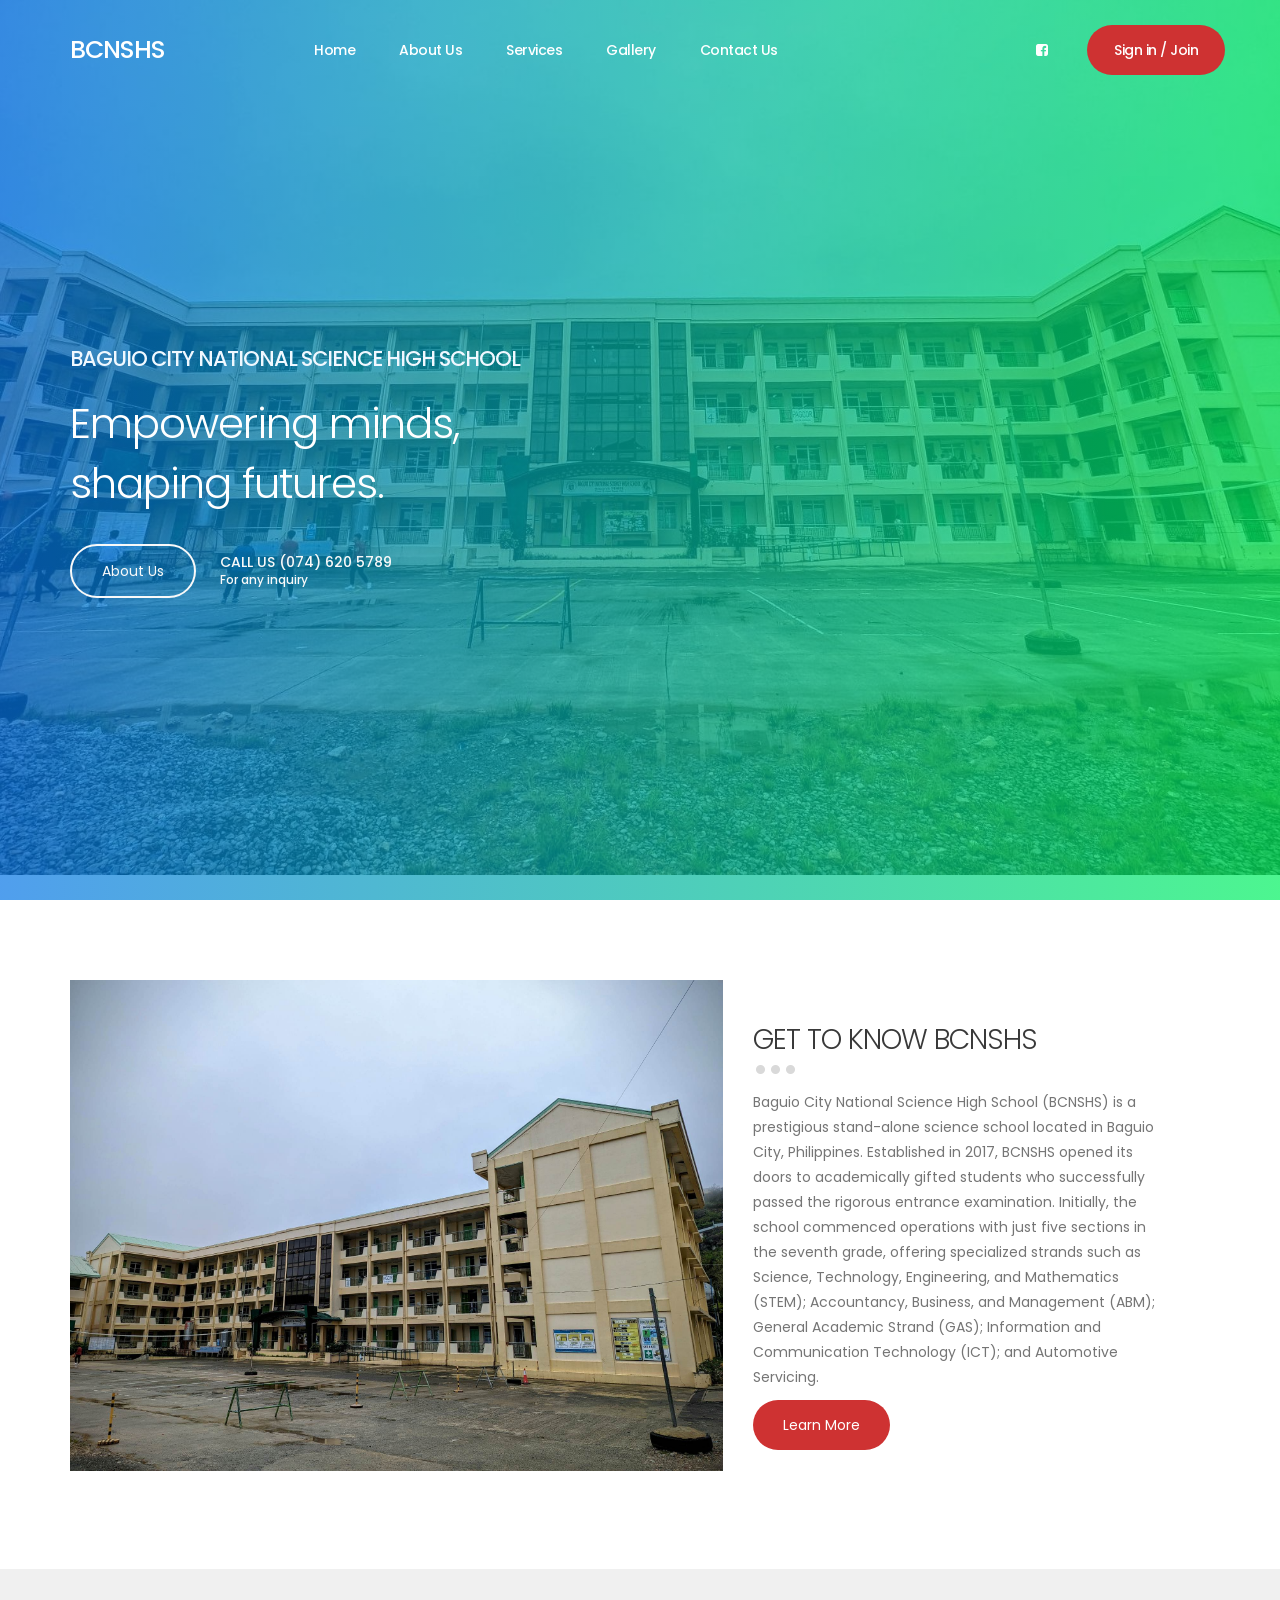
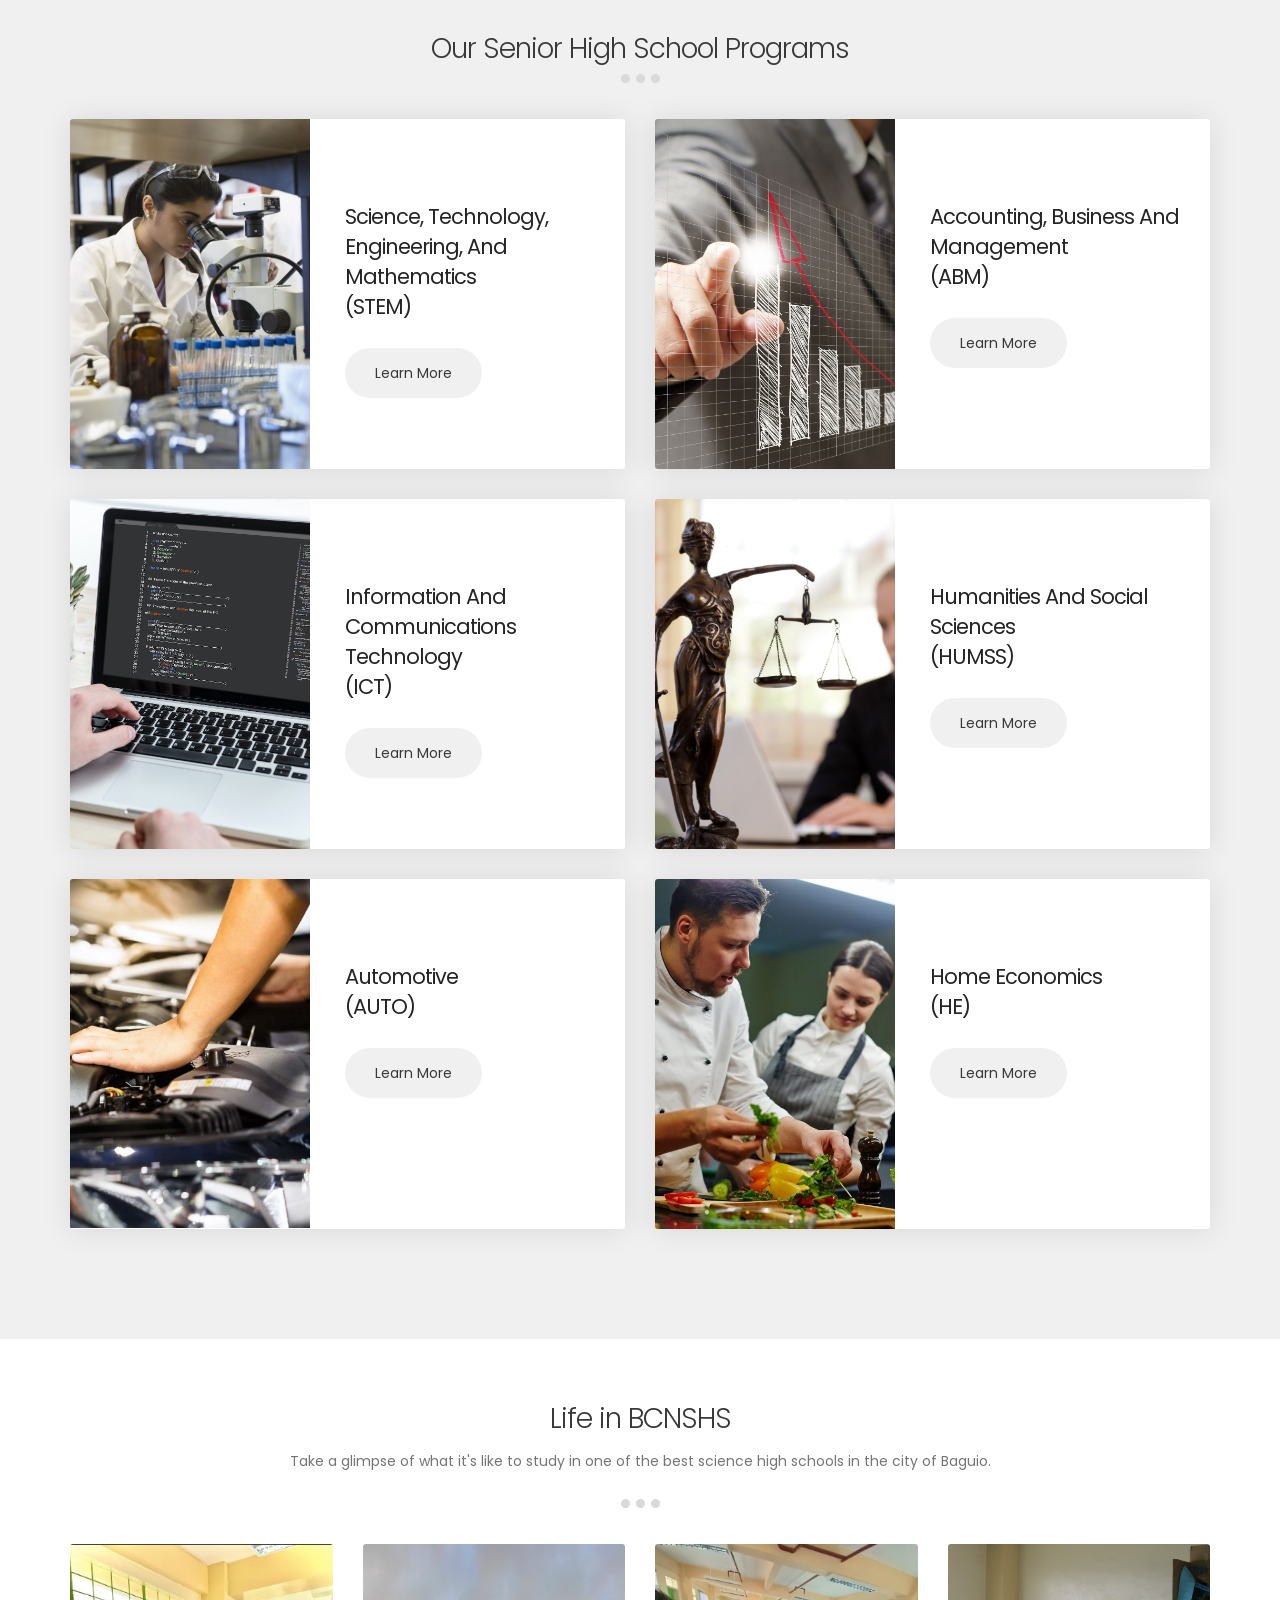
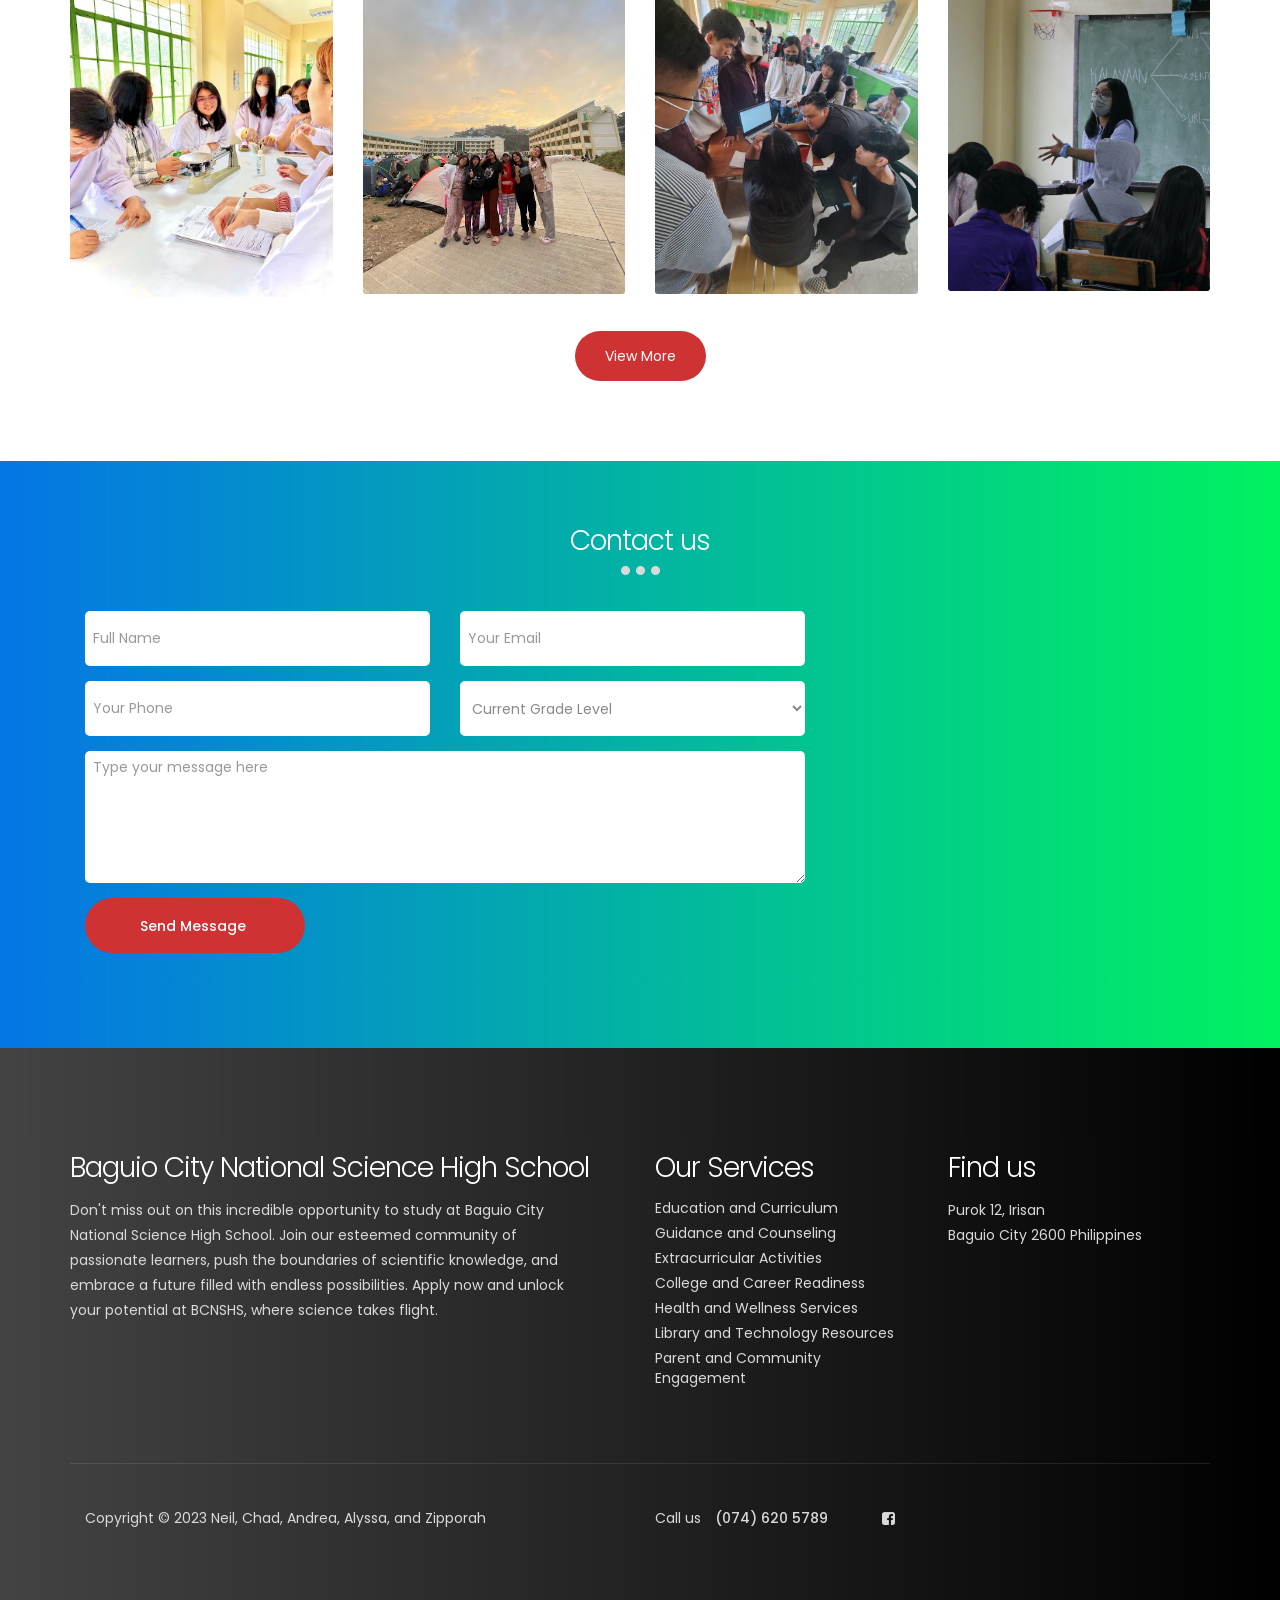
==== index.html @ 8ddc40d6 "v2.1" ====
<!DOCTYPE html>
<html lang="en">
<head>

     <title>BCNSHS</title>
     
     <meta charset="UTF-8">
     <meta http-equiv="X-UA-Compatible" content="IE=Edge">
     <meta name="description" content="">
     <meta name="keywords" content="">
     <meta name="author" content="">
     <meta name="viewport" content="width=device-width, initial-scale=1, maximum-scale=1">

     <link rel="stylesheet" href="css/bootstrap.min.css">
     <link rel="stylesheet" href="css/magnific-popup.css">
     <link rel="stylesheet" href="css/font-awesome.min.css">
     <link rel="icon" href="images/logo.png">

     <!-- MAIN CSS -->
     <link rel="stylesheet" href="css/style.css">
</head>
<body>

     <!-- PRE LOADER -->
     <section class="preloader">
          <div class="spinner">
               <span class="spinner-rotate"></span>
          </div>
     </section>


     <!-- MENU -->
     <section class="navbar custom-navbar navbar-fixed-top" role="navigation">
          <div class="container">

               <div class="navbar-header">
                    <button class="navbar-toggle" data-toggle="collapse" data-target=".navbar-collapse">
                         <span class="icon icon-bar"></span>
                         <span class="icon icon-bar"></span>
                         <span class="icon icon-bar"></span>
                    </button>

                    <!-- lOGO TEXT HERE -->
                    <a href="index.html" class="navbar-brand">BCNSHS</a>
               </div>

               <!-- MENU LINKS -->
               <div class="collapse navbar-collapse">
                    <ul class="nav navbar-nav navbar-nav-first">
                         <li><a href="#home" class="smoothScroll">Home</a></li>
                         <li><a href="pages/aboutus.html" class="smoothScroll">About Us</a></li>
                         <li><a href="pages/services.html" class="smoothScroll">Services</a></li>
                         <li><a href="pages/gallery.html" class="smoothScroll">Gallery</a></li>
                         <li><a href="pages/contactus.html" class="smoothScroll">Contact Us</a></li>
                    </ul>

                    <ul class="nav navbar-nav navbar-right">
                         <li><a href="https://www.facebook.com/DepEdTayoBCNSHS"><i class="fa fa-facebook-square"></i></a></li>
                         <li class="section-btn"><a href="#" data-toggle="modal" data-target="#modal-form">Sign in / Join</a></li>
                    </ul>
               </div>

          </div>
     </section>


     <!-- HOME -->
     <section id="home" data-stellar-background-ratio="0.5">
          <div class="overlay"></div>
          <div class="container">
               <div class="row">

                    <div class="col-md-6 col-sm-12">
                         <div class="home-info">
                              <h3 style="color: aliceblue;">BAGUIO CITY NATIONAL SCIENCE HIGH SCHOOL</h3>
                              <h1>Empowering minds, shaping futures.</h1>
                              <a href="pages/aboutus.html" class="btn section-btn smoothScroll">About Us</a>
                              <span>
                                   CALL US (074) 620 5789
                                   <small>For any inquiry</small>
                              </span>
                         </div>
                    </div>

                    <div class="col-md-6 col-sm-12">
                         <div class="home-video">
                              <div class="embed-responsive embed-responsive-16by9">
                                   <iframe src="https://www.facebook.com/plugins/video.php?height=314&href=https%3A%2F%2Fwww.facebook.com%2FDepEdTayoBCNSHS%2Fvideos%2F680640056500545%2F&show_text=false&width=560&t=0" width="560" height="314" style="border:none;overflow:hidden" scrolling="no" frameborder="0" allowfullscreen="true" allow="autoplay; clipboard-write; encrypted-media; picture-in-picture; web-share" allowFullScreen="true"></iframe>
                              </div>
                         </div>
                    </div>
                    
               </div>
          </div>
     </section>


     <!-- ABOUT -->
     <section id="about" data-stellar-background-ratio="0.5">
          <div class="container">
              
               <div class="row">
                    <div class="col-md-7 col-sm-12">
                         <div class="about-image">
                              <img src="images/bcnshs.jpg" class="img-responsive" alt="" style="margin-bottom: 15%;">
                         </div>
                    </div>

                    <div class="col-md-5 col-sm-12">
                         <div class="about-info">
                              <div class="section-title">
                                   <h2>GET TO KNOW BCNSHS</h2>
                                   <span class="line-bar">...</span>
                              </div>
                              <p>Baguio City National Science High School (BCNSHS) is a prestigious stand-alone science school located in Baguio City, Philippines. Established in 2017, BCNSHS opened its doors to academically gifted students who successfully passed the rigorous entrance examination. Initially, the school commenced operations with just five sections in the seventh grade, offering specialized strands such as Science, Technology, Engineering, and Mathematics (STEM); Accountancy, Business, and Management (ABM); General Academic Strand (GAS); Information and Communication Technology (ICT); and Automotive Servicing.</p>
                              <a href="pages/aboutus.html" class="btn section-btn smoothScroll" style="margin-bottom: 20px;">Learn More</a>
                         </div>
                    </div>
                    
               </div>
          </div>
     </section>


     <!-- programs -->
     <section id="blog" data-stellar-background-ratio="0.5">
          <div class="container">
               <div class="row">

                    <div class="col-md-12 col-sm-12">
                         <div class="section-title">
                              <h2>Our Senior High School Programs</h2>
                              <span class="line-bar">...</span>
                         </div>
                    </div>

                    <div class="col-md-6 col-sm-6">
                         <!-- THUMB -->
                         <div class="media blog-thumb">
                              <div class="media-object media-left">
                                   <a href="pages/programs.html#stem"><img src="images/stem.jpeg" class="img-responsive" alt=""></a>
                              </div>
                              <div class="media-body blog-info">
                                   <h3><a href="pages/programs.html#stem">Science, Technology, Engineering, and Mathematics 
                                        <br>(STEM)</a></h3>
                                   <a href="pages/programs.html#stem" class="btn section-btn">Learn More</a>
                              </div>
                         </div>
                    </div>

                    <div class="col-md-6 col-sm-6">
                         <!-- THUMB -->
                         <div class="media blog-thumb">
                              <div class="media-object media-left">
                                   <a href="pages/programs.html#abm"><img src="images/abm.jpeg" class="img-responsive" alt=""></a>
                              </div>
                              <div class="media-body blog-info">
                                   <h3><a href="pages/programs.html#abm">Accounting, Business and Management 
                                        <br>(ABM)</a></h3>
                                   <a href="pages/programs.html#abm" class="btn section-btn">Learn More</a>
                              </div>
                         </div>
                    </div>

                    <div class="col-md-6 col-sm-6">
                         <!-- THUMB -->
                         <div class="media blog-thumb">
                              <div class="media-object media-left">
                                   <a href="pages/programs.html#ict"><img src="images/ict.jpeg" class="img-responsive" alt=""></a>
                              </div>
                              <div class="media-body blog-info">
                                   <h3><a href="pages/programs.html#ict">Information and Communications Technology 
                                        <br>(ICT)</a></h3>
                                   <a href="pages/programs.html#ict" class="btn section-btn">Learn More</a>
                              </div>
                         </div>
                    </div>

                    <div class="col-md-6 col-sm-6">
                         <!-- THUMB -->
                         <div class="media blog-thumb">
                              <div class="media-object media-left">
                                   <a href="pages/programs.html#humss"><img src="images/humss.jpeg" class="img-responsive" alt=""></a>
                              </div>
                              <div class="media-body blog-info">
                                   <h3><a href="pages/programs.html#humss">Humanities and Social Sciences 
                                        <br>(HUMSS)</a></h3>
                                   <a href="pages/programs.html#humss" class="btn section-btn">Learn More</a>
                              </div>
                         </div>
                    </div>

                    <div class="col-md-6 col-sm-6">
                         <!-- THUMB -->
                         <div class="media blog-thumb">
                              <div class="media-object media-left">
                                   <a href="pages/programs.html#auto"><img src="images/auto.jpeg" class="img-responsive" alt=""></a>
                              </div>
                              <div class="media-body blog-info">
                                   <h3><a href="pages/programs.html#auto">Automotive 
                                        <br>(AUTO)</a></h3>
                                   <a href="pages/programs.html#auto" class="btn section-btn">Learn More</a>
                              </div>
                         </div>
                    </div>
                    
                    <div class="col-md-6 col-sm-6">
                         <!-- THUMB -->
                         <div class="media blog-thumb">
                              <div class="media-object media-left">
                                   <a href="pages/programs.html#he"><img src="images/he.jpeg" class="img-responsive" alt=""></a>
                              </div>
                              <div class="media-body blog-info">
                                   <h3><a href="pages/programs.html#he">Home Economics 
                                        <br>(HE)</a></h3>
                                   <a href="pages/programs.html#he" class="btn section-btn">Learn More</a>
                              </div>
                         </div>
                    </div>
               </div>
          </div>
     </section>


     <!-- life -->
     <section id="work" data-stellar-background-ratio="0.5">
          <div class="container">
               <div class="row">

                    <div class="col-md-12 col-sm-12">
                         <div class="section-title">
                              <h2>Life in BCNSHS</h2>
                              <br>
                              <p>Take a glimpse of what it's like to study in one of the best science high schools in the city of Baguio.</p>
                              <span class="line-bar">...</span>
                         </div>
                    </div>

                    <div class="col-md-3 col-sm-6">
                         <!-- THUMB -->
                         <div class="work-thumb">
                              <a href="images/chem.png" class="image-popup">
                                   <img src="images/chem.png" class="img-responsive" alt="Work">

                                   <div class="work-info">
                                        <h3>Chemistry Laboratory Lecture</h3>
                                        <small></small>
                                   </div>
                              </a>
                         </div>
                    </div>

                    <div class="col-md-3 col-sm-6">
                         <!-- THUMB -->
                         <div class="work-thumb">
                              <a href="images/camping.jpeg" class="image-popup">
                                   <img src="images/camping.jpeg" class="img-responsive" alt="Work">

                                   <div class="work-info">
                                        <h3>2 Days Camping</h3>
                                        <small></small>
                                   </div>
                              </a>
                         </div>
                    </div>

                    <div class="col-md-3 col-sm-6">
                         <!-- THUMB -->
                         <div class="work-thumb">
                              <a href="images/research.jpeg" class="image-popup">
                                   <img src="images/research.jpeg" class="img-responsive" alt="Work">

                                   <div class="work-info">
                                        <h3>Research Consultation</h3>
                                        <small></small>
                                   </div>
                              </a>
                         </div>
                    </div>

                    <div class="col-md-3 col-sm-6">
                         <!-- THUMB -->
                         <div class="work-thumb">
                              <a href="images/tfad.jpeg" class="image-popup">
                                   <img src="images/tfad.jpeg" class="img-responsive" alt="Work">

                                   <div class="work-info">
                                        <h3>TFAD</h3>
                                        <small></small>
                                   </div>
                              </a>
                         </div>
                    </div>
                    
               </div>
               <a href="pages/gallery.html" class="btn section-btn smoothScroll" style="margin-top: 3%; align-self: center;">View More</a>
          </div>
     </section>

     <!-- CONTACT -->
     <section id="contact" data-stellar-background-ratio="0.5">
          <div class="container">
               <div class="row">

                    <div class="col-md-12 col-sm-12">
                         <div class="section-title">
                              <h2>Contact us</h2>
                              <span class="line-bar">...</span>
                         </div>
                    </div>

                    <div class="col-md-8 col-sm-8">
                        
                         <!-- CONTACT FORM HERE -->
                         <form id="contact-form" role="form" action="#" method="post">
                              <div class="col-md-6 col-sm-6">
                                   <input type="text" class="form-control" placeholder="Full Name" id="cf-name" name="cf-name" required="">
                              </div>

                              <div class="col-md-6 col-sm-6">
                                   <input type="email" class="form-control" placeholder="Your Email" id="cf-email" name="cf-email" required="">
                              </div>

                              <div class="col-md-6 col-sm-6">
                                   <input type="tel" class="form-control" placeholder="Your Phone" id="cf-number" name="cf-number" required="">
                              </div>

                              <div class="col-md-6 col-sm-6">
                                   <select class="form-control" id="cf-budgets" name="cf-budgets">
                                        <option>Current Grade Level</option>
                                        <option>Grade 6</option>
                                        <option>Grade 7</option>
                                        <option>Grade 8</option>
                                        <option>Grade 9</option>
                                        <option>Grade 10</option>
                                        <option>Grade 11</option>
                                        <option>Grade 12</option>
                                   </select>
                              </div>

                              <div class="col-md-12 col-sm-12">
                                   <textarea class="form-control" rows="6" placeholder="Type your message here" id="cf-message" name="cf-message" required=""></textarea>
                              </div>

                              <div class="col-md-4 col-sm-12">
                                   <input type="submit" class="form-control" name="submit" value="Send Message">
                              </div>

                         </form>
                    </div>

                    <div class="col-md-4 col-sm-4">
                         <div class="google-map">
     <iframe src="https://www.google.com/maps/embed?pb=!1m14!1m8!1m3!1d1749.641861178581!2d120.5614884818321!3d16.415897434951393!3m2!1i1024!2i768!4f13.1!3m3!1m2!1s0x3391a1174b29dd7b%3A0xb258cca6076a51de!2sBaguio%20City%20National%20Science%20High%20School!5e0!3m2!1sen!2sph!4v1686360927732!5m2!1sen!2sph" width="600" height="450" style="border:0;" allowfullscreen="" loading="lazy" referrerpolicy="no-referrer-when-downgrade"></iframe>
                         </div>
                    </div>

               </div>
          </div>
     </section>


     <!-- FOOTER -->
     <footer data-stellar-background-ratio="0.5">
          <div class="container">
               <div class="row">

                    <div class="col-md-6 col-sm-12">
                         <div class="footer-thumb footer-info"> 
                              <h2>Baguio City National Science High School</h2>
                              <p>Don't miss out on this incredible opportunity to study at Baguio City National Science High School. Join our esteemed community of passionate learners, push the boundaries of scientific knowledge, and embrace a future filled with endless possibilities. Apply now and unlock your potential at BCNSHS, where science takes flight.</p>
                         </div>
                    </div>

                    

                    <div class="col-md-3 col-sm-4"> 
                         <div class="footer-thumb"> 
                              <h2>Our Services</h2>
                              <ul class="footer-link">
                                   <li><a href="services.html">Education and Curriculum</a></li>
                                   <li><a href="services.html">Guidance and Counseling</a></li>
                                   <li><a href="services.html">Extracurricular Activities</a></li>
                                   <li><a href="services.html">College and Career Readiness</a></li>
                                   <li><a href="services.html">Health and Wellness Services</a></li>
                                   <li><a href="services.html">Library and Technology Resources</a></li>
                                   <li><a href="services.html">Parent and Community Engagement</a></li>
                              </ul>
                         </div>
                    </div>

                    <div class="col-md-3 col-sm-4"> 
                         <div class="footer-thumb"> 
                              <h2>Find us</h2>
                              <p>Purok 12, Irisan <br> Baguio City 2600 Philippines</p>
                         </div>
                    </div>                    

                    <div class="col-md-12 col-sm-12">
                         <div class="footer-bottom">
                              <div class="col-md-6 col-sm-5">
                                   <div class="copyright-text"> 
                                        <p>Copyright &copy; 2023 Neil, Chad, Andrea, Alyssa, and Zipporah</p>
                                   </div>
                              </div>
                              <div class="col-md-6 col-sm-7">
                                   <div class="phone-contact"> 
                                        <p>Call us <span>(074) 620 5789</span></p>
                                   </div>
                                   <ul class="social-icon">
                                        <li><a href="https://www.facebook.com/DepEdTayoBCNSHS" class="fa fa-facebook-square" attr="facebook icon"></a></li>
                                   </ul>
                              </div>
                         </div>
                    </div>
                    
               </div>
          </div>
     </footer>


     <!-- MODAL -->
     <section class="modal fade" id="modal-form" tabindex="-1" role="dialog" aria-labelledby="myModalLabel" aria-hidden="true">
          <div class="modal-dialog modal-lg">
               <div class="modal-content modal-popup">

                    <div class="modal-header">
                         <button type="button" class="close" data-dismiss="modal" aria-label="Close">
                              <span aria-hidden="true">&times;</span>
                         </button>
                    </div>

                    <div class="modal-body">
                         <div class="container-fluid">
                              <div class="row">

                                   <div class="col-md-12 col-sm-12">
                                        <div class="modal-title">
                                             <h2>BCNSHS</h2>
                                        </div>

                                        <!-- NAV TABS -->
                                        <ul class="nav nav-tabs" role="tablist">
                                             <li class="active"><a href="#sign_up" aria-controls="sign_up" role="tab" data-toggle="tab">Create an account</a></li>
                                             <li><a href="#sign_in" aria-controls="sign_in" role="tab" data-toggle="tab">Sign In</a></li>
                                        </ul>

                                        <!-- TAB PANES -->
                                        <div class="tab-content">
                                             <div role="tabpanel" class="tab-pane fade in active" id="sign_up">
                                                  <form action="#" method="post">
                                                       <input type="text" class="form-control" name="name" placeholder="Name" required>
                                                       <input type="telephone" class="form-control" name="telephone" placeholder="Telephone" required>
                                                       <input type="email" class="form-control" name="email" placeholder="Email" required>
                                                       <input type="password" class="form-control" name="password" placeholder="Password" required>
                                                       <input type="submit" class="form-control" name="submit" value="Submit Button">
                                                  </form>
                                             </div>

                                             <div role="tabpanel" class="tab-pane fade in" id="sign_in">
                                                  <form action="#" method="post">
                                                       <input type="email" class="form-control" name="email" placeholder="Email" required>
                                                       <input type="password" class="form-control" name="password" placeholder="Password" required>
                                                       <input type="submit" class="form-control" name="submit" value="Submit Button">
                                                       <a href="#">Forgot your password?</a>
                                                  </form>
                                             </div>
                                        </div>
                                   </div>

                              </div>
                         </div>
                    </div>

               </div>
          </div>
     </section>

     <!-- SCRIPTS -->
     <script src="js/jquery.js"></script>
     <script src="js/bootstrap.min.js"></script>
     <script src="js/jquery.stellar.min.js"></script>
     <script src="js/jquery.magnific-popup.min.js"></script>
     <script src="js/smoothscroll.js"></script>
     <script src="js/custom.js"></script>

</body>
</html>
---- css/style.css ----
@import url("https://fonts.googleapis.com/css?family=Poppins:400,500,600");

body {
  background: #ffffff;
  font-family: "Poppins", sans-serif;
  overflow-x: hidden;
}

/*---------------------------------------
     TYPOGRAPHY              
  -----------------------------------------*/

h1,
h2,
h3,
h4,
h5,
h6 {
  font-weight: 300;
  line-height: inherit;
  letter-spacing: -1px;
}

h1 {
  color: #292929;
  font-size: 3em;
  margin-bottom: 30px;
}

h2 {
  color: #393939;
  font-size: 2em;
}

h3 {
  color: #505050;
  font-size: 1.5em;
  font-weight: 500;
  margin-bottom: 0;
}

h4 {
  color: #696969;
  font-size: 18px;
  line-height: normal;
}

p {
  color: #757575;
  font-size: 14px;
  font-weight: normal;
  line-height: 25px;
}

strong {
  font-weight: 500;
}

/*---------------------------------------
     GENERAL               
  -----------------------------------------*/

* {
  -webkit-box-sizing: border-box;
  -moz-box-sizing: border-box;
  box-sizing: border-box;
}

*:before,
*:after {
  -webkit-box-sizing: border-box;
  -moz-box-sizing: border-box;
  box-sizing: border-box;
}

a {
  color: #252525;
  font-weight: normal;
  -webkit-transition: 0.5s;
  transition: 0.5s;
  text-decoration: none !important;
}

a:hover,
a:active,
a:focus {
  color: #ce3232;
  outline: none;
}

.section-title {
  margin-bottom: 60px;
}

.section-title h2 {
  margin-top: 0;
  margin-bottom: 10px;
  line-height: 0;
}

.section-title .line-bar {
  color: #d9d9d9;
  display: block;
  font-size: 5em;
  line-height: 0;
}

.section-btn {
  background: #ce3232;
  border: 0;
  border-radius: 100px;
  color: #ffffff;
  cursor: pointer;
  font-size: inherit;
  font-weight: normal;
  padding: 15px 30px;
  -webkit-transition: 0.5s;
  transition: 0.5s;
}

.section-btn:hover,
.section-btn:focus {
  background: #00f260; /* fallback for old browsers */
  background: -webkit-linear-gradient(
    to right,
    #0575e6,
    #00f260
  ); /* Chrome 10-25, Safari 5.1-6 */
  background: linear-gradient(
    to right,
    #0575e6,
    #00f260
  ); /* W3C, IE 10+/ Edge, Firefox 16+, Chrome 26+, Opera 12+, Safari 7+ */
  border-color: transparent;
  color: #393939;
}

.overlay {
  background: #00f260; /* fallback for old browsers */
  background: -webkit-linear-gradient(
    to right,
    #0575e6,
    #00f260
  ); /* Chrome 10-25, Safari 5.1-6 */
  background: linear-gradient(
    to right,
    #0575e6,
    #00f260
  ); /* W3C, IE 10+/ Edge, Firefox 16+, Chrome 26+, Opera 12+, Safari 7+ */
  opacity: 0.7;
  position: absolute;
  width: 100%;
  height: 100%;
  top: 0;
  right: 0;
  left: 0;
}

section {
  padding-top: 80px;
  padding-bottom: 80px;
  text-align: center;
}

/*---------------------------------------
       PRE LOADER              
  -----------------------------------------*/

.preloader {
  position: fixed;
  top: 0;
  left: 0;
  width: 100%;
  height: 100%;
  z-index: 99999;
  display: flex;
  flex-flow: row nowrap;
  justify-content: center;
  align-items: center;
  background: none repeat scroll 0 0 #ffffff;
}

.spinner {
  border: 1px solid transparent;
  border-radius: 3px;
  position: relative;
}

.spinner:before {
  content: "";
  box-sizing: border-box;
  position: absolute;
  top: 50%;
  left: 50%;
  width: 45px;
  height: 45px;
  margin-top: -10px;
  margin-left: -10px;
  border-radius: 50%;
  border: 1px solid #575757;
  border-top-color: #ffffff;
  animation: spinner 0.9s linear infinite;
}

@-webkit-@keyframes spinner {
  to {
    transform: rotate(360deg);
  }
}

@keyframes spinner {
  to {
    transform: rotate(360deg);
  }
}

/*---------------------------------------
      MENU              
  -----------------------------------------*/

.custom-navbar {
  border: none;
  margin-bottom: 0;
  padding: 25px 0;
}

.custom-navbar .navbar-brand {
  color: #ffffff;
  font-size: 25px;
  font-weight: 500;
  letter-spacing: -1px;
}

.top-nav-collapse {
  background: #ffffff;
}

.custom-navbar .navbar-nav.navbar-nav-first {
  margin-left: 8em;
}

.custom-navbar .navbar-nav.navbar-right li a {
  padding-right: 12px;
  padding-left: 12px;
}

.custom-navbar .section-btn {
  padding: 15px;
  margin-left: 2em;
}

.custom-navbar .section-btn:hover {
  background: #000000; /* fallback for old browsers */
  background: -webkit-linear-gradient(
    to right,
    #434343,
    #000000
  ); /* Chrome 10-25, Safari 5.1-6 */
  background: linear-gradient(
    to right,
    #434343,
    #000000
  ); /* W3C, IE 10+/ Edge, Firefox 16+, Chrome 26+, Opera 12+, Safari 7+ */
}

.custom-navbar .section-btn a {
  padding: 0;
}

.custom-navbar .nav .section-btn a:hover {
  color: #ffffff;
}

.custom-navbar .nav li a {
  font-size: 14px;
  font-weight: 500;
  color: #ffffff;
  letter-spacing: -0.5px;
  padding-right: 22px;
  padding-left: 22px;
}

.custom-navbar .nav li a:hover {
  background: transparent;
  color: #ce3232;
}

.custom-navbar .navbar-nav > li > a:hover,
.custom-navbar .navbar-nav > li > a:focus {
  background-color: transparent;
}

.custom-navbar .nav li.active > a {
  background-color: transparent;
  color: #ce3232;
}

.custom-navbar .navbar-toggle {
  border: none;
  padding-top: 10px;
}

.custom-navbar .navbar-toggle {
  background-color: transparent;
}

.custom-navbar .navbar-toggle .icon-bar {
  background: #252525;
  border-color: transparent;
}

@media (min-width: 768px) {
  .custom-navbar {
    border-bottom: 0;
    background: 0 0;
  }

  .custom-navbar.top-nav-collapse {
    background: #ffffff;
    -webkit-box-shadow: 0 1px 30px rgba(0, 0, 0, 0.1);
    -moz-box-shadow: 0 1px 30px rgba(0, 0, 0, 0.1);
    box-shadow: 0 1px 30px rgba(0, 0, 0, 0.1);
    padding: 12px 0;
  }

  .top-nav-collapse .navbar-brand {
    color: #252525;
  }

  .top-nav-collapse .nav li a {
    color: #575757;
  }

  .top-nav-collapse .nav .section-btn a {
    color: #ffffff;
  }
}

/*---------------------------------------
      HOME              
  -----------------------------------------*/

#home {
  background: url("../images/bcnshs2.jpg") no-repeat center center;
  background-size: cover;
  vertical-align: middle;
  display: -webkit-box;
  display: -webkit-flex;
  display: -ms-flexbox;
  display: flex;
  -webkit-box-align: center;
  -webkit-align-items: center;
  -ms-flex-align: center;
  align-items: center;
  min-height: 100vh;
  position: relative;
  overflow: hidden;
  padding-top: 10em;
  text-align: left;
}

#home h1 {
  color: #ffffff;
}

.home-info .section-btn {
  background: transparent;
  border: 2px solid #f9f9f9;
  color: #f9f9f9;
}

.home-info .section-btn:hover,
.home-info .section-btn:focus {
  background: #ce3232;
  border-color: transparent;
  color: #ffffff;
}

.home-info span {
  display: inline-block;
  vertical-align: middle;
  color: #f9f9f9;
  font-weight: 500;
  margin-left: 20px;
}

.home-info span small {
  display: block;
}

/*---------------------------------------
      ABOUT              
  -----------------------------------------*/

#about {
  text-align: left;
  padding-bottom: 0;
}

#about .about-info:first-child {
  margin-right: 40px;
}

.about-info .section-title {
  margin: 40px 0 40px 0;
}

.about-info {
  margin-top: 60px;
}

.skill-thumb strong {
  display: inline-block;
  margin-bottom: 10px;
}

.skill-thumb .progress {
  background: #ffffff;
  border-radius: 5px;
  box-shadow: none;
  height: 3px;
  margin-bottom: 25px;
}

.skill-thumb .progress-bar {
  background: #1f1f1f;
  box-shadow: none;
}

/*---------------------------------------
      WORK             
  -----------------------------------------*/

.work-info img {
  width: 100%;
  border-radius: 100%;
}

#work .work-thumb {
  overflow: hidden;
  position: relative;
  cursor: pointer;
  border-radius: 3px;
}

.work-thumb .work-info {
  position: absolute;
  top: 0px;
  left: 0px;
  right: 0px;
  bottom: 0px;
  display: flex;
  align-items: center;
  justify-content: center;
  flex-direction: column;
  text-align: center;
}

.work-thumb .work-info:after {
  position: absolute;
  top: 0px;
  left: 0px;
  right: 0px;
  bottom: 0px;
  content: "";
  background: #ce3232;
  opacity: 0;
  transition: 0.5s;
}

.work-thumb .work-info:hover::after {
  opacity: 0.9;
}

.work-thumb .work-info h3,
.work-thumb .work-info small {
  transform: translateY(100%);
  opacity: 0;
  display: block;
  transition: 0.5s 0.2s;
  color: #ffffff;
  z-index: 2;
  position: relative;
}

.work-thumb .work-info small {
  color: #d9d9d9;
  text-transform: uppercase;
  font-size: 12px;
  font-weight: 500;
  letter-spacing: 1px;
  margin-top: 3px;
}

.work-thumb:hover .work-info h3,
.work-thumb:hover .work-info small {
  transform: translateY(0px);
  opacity: 1;
}

/*---------------------------------------
      BLOG             
  -----------------------------------------*/

#blog {
  background: #f0f0f0;
}

#blog-header,
#blog-detail {
  text-align: left;
}

#blog-header {
  background: url("../images/blog-header-bg.jpg") no-repeat center center;
  background-size: cover;
  display: -webkit-box;
  display: -webkit-flex;
  display: -ms-flexbox;
  display: flex;
  -webkit-box-align: center;
  -webkit-align-items: center;
  -ms-flex-align: center;
  align-items: center;
  height: 65vh;
  color: #ffffff;
  position: relative;
  padding-top: 12em;
}

#blog-header h2 {
  color: #ffffff;
}

.blog-thumb {
  background: #ffffff;
  -webkit-box-shadow: 0 1px 30px rgba(0, 0, 0, 0.1);
  -moz-box-shadow: 0 1px 30px rgba(0, 0, 0, 0.1);
  box-shadow: 0 1px 30px rgba(0, 0, 0, 0.1);
  border-radius: 3px;
  text-align: left;
  margin-bottom: 30px;
  height: 350px;
}

.media.blog-thumb .media-left {
  width: 45%;
}

.blog-thumb small {
  color: #ce3232;
  font-weight: 500;
  display: block;
}

.blog-thumb small .fa {
  margin-right: 5px;
}

.blog-thumb h4 {
  margin-top: 2px;
  margin-bottom: 0px;
}

#blog-detail h2 {
  padding: 25px 0 10px 0;
}

.blog-info {
  padding: 75px 25px;
}

.blog-info h3 {
  margin: 0;
  padding: 8px 0 6px 0;
  text-transform: capitalize;
}

.blog-info .section-btn {
  background: #f0f0f0;
  color: #393939;
  margin-top: 20px;
}

.blog-info .section-btn:hover {
  background: #00f260; /* fallback for old browsers */
  background: -webkit-linear-gradient(
    to right,
    #0575e6,
    #00f260
  ); /* Chrome 10-25, Safari 5.1-6 */
  background: linear-gradient(
    to right,
    #0575e6,
    #00f260
  ); /* W3C, IE 10+/ Edge, Firefox 16+, Chrome 26+, Opera 12+, Safari 7+ */
  color: #ffffff;
}

.blog-thumb ul {
  margin: 32px 12px 22px 0px;
}

.blog-thumb ul li {
  list-style: square;
  font-weight: normal;
  padding: 4px 12px 4px 0px;
}

.blog-social-share {
  text-align: center;
  padding-top: 22px;
}

.blog-social-share .btn {
  border-radius: 100px;
  border: none;
  font-size: 10px;
  letter-spacing: 0.5px;
  text-transform: uppercase;
  margin: 20px 6px;
  padding: 10px 16px;
}

.blog-social-share .btn-primary {
  background: #3b5998;
}

.blog-social-share .btn-success {
  background: #1da1f2;
}

.blog-social-share .btn-danger {
  background: #dd4b39;
}

.blog-social-share a .fa {
  padding-right: 4px;
}

.blog-ads {
  background: #f9f9f9;
  border-right: 4px solid #2b2b2b;
  padding: 42px;
  text-align: center;
  margin: 26px 0 26px 0;
}

.blog-ads h4 {
  font-size: 18px;
}

/*---------------------------------------
      CONTACTS             
  -----------------------------------------*/

#contact {
  background: #00f260; /* fallback for old browsers */
  background: -webkit-linear-gradient(
    to right,
    #0575e6,
    #00f260
  ); /* Chrome 10-25, Safari 5.1-6 */
  background: linear-gradient(
    to right,
    #0575e6,
    #00f260
  ); /* W3C, IE 10+/ Edge, Firefox 16+, Chrome 26+, Opera 12+, Safari 7+ */
}

#contact .section-title h2 {
  color: #ffffff;
}

.google-map {
  border-radius: 100%;
  width: 300px;
  height: 300px;
  overflow: hidden;
  margin: 0 auto;
}

.google-map iframe {
  border: 0;
  width: 300px;
  height: 300px;
}

#contact .form-control {
  border: 0;
  border-radius: 5px;
  box-shadow: none;
  color: rgba(20, 20, 20, 0.5);
  font-size: 14px;
  font-weight: normal;
  margin-bottom: 15px;
  padding-left: 8px;
}

#contact input,
#contact select {
  height: 55px;
}

#contact select {
  color: rgba(20, 20, 20, 0.5);
}

#contact input[type="submit"] {
  background: #ce3232;
  border-radius: 100px;
  color: #ffffff;
  font-weight: 500;
}

/*---------------------------------------
     FOOTER              
  -----------------------------------------*/

footer {
  background: #000000; /* fallback for old browsers */
  background: -webkit-linear-gradient(
    to right,
    #434343,
    #000000
  ); /* Chrome 10-25, Safari 5.1-6 */
  background: linear-gradient(
    to right,
    #434343,
    #000000
  ); /* W3C, IE 10+/ Edge, Firefox 16+, Chrome 26+, Opera 12+, Safari 7+ */
  position: relative;
  padding-top: 80px;
  padding-bottom: 60px;
}

footer h2 {
  color: #ffffff;
}

.footer-link {
  margin: 0;
  padding: 0;
}

.footer-link li {
  display: block;
  list-style: none;
  margin: 5px 10px 5px 0;
}

footer p,
footer span,
.footer-link li a {
  color: #d9d9d9;
}

.copyright-text p,
.footer-bottom .phone-contact p {
  font-size: 14px;
}

.footer-info p {
  margin-right: 4em;
}

.footer-bottom {
  border-top: 1px solid rgba(255, 255, 255, 0.1);
  margin-top: 5em;
  padding-top: 3em;
}

.footer-bottom .phone-contact,
.footer-bottom .social-icon {
  display: inline-block;
  vertical-align: top;
}

.footer-bottom .phone-contact {
  margin-right: 40px;
}

.footer-bottom .phone-contact span {
  font-weight: 500;
  display: inline-block;
  margin-left: 10px;
}

/*---------------------------------------
     SOCIAL ICON              
  -----------------------------------------*/

.social-icon {
  position: relative;
  padding: 0;
  margin: 0;
}

.social-icon li {
  display: inline-block;
  list-style: none;
}

.social-icon li a {
  border-radius: 100px;
  color: #d9d9d9;
  font-size: 15px;
  text-decoration: none;
  position: relative;
  margin: 5px 10px;
}

.social-icon li a:hover {
  color: #ce3232;
}

/*---------------------------------------
      MODAL FORM             
  -----------------------------------------*/

@media (min-width: 992px) {
  .modal-dialog {
    width: 420px;
  }
}

.modal-open .modal {
  padding-left: 0 !important;
}

.modal-dialog .modal-content {
  background: #000000; /* fallback for old browsers */
  background: -webkit-linear-gradient(
    to right,
    #434343,
    #000000
  ); /* Chrome 10-25, Safari 5.1-6 */
  background: linear-gradient(
    to right,
    #434343,
    #000000
  ); /* W3C, IE 10+/ Edge, Firefox 16+, Chrome 26+, Opera 12+, Safari 7+ */
  border: none;
  border-radius: 2px;
  text-align: center;
  position: relative;
  padding: 2em;
}

.modal-header,
.modal-footer {
  border-bottom: 0;
  padding: 0;
}

.modal-dialog .modal-body {
  padding: 0;
}

.modal-dialog .modal-body a {
  color: #d9d9d9;
}

.modal .close {
  color: #999;
  font-size: 40px;
  font-weight: 300;
  text-shadow: none;
  opacity: 1;
  position: absolute;
  top: 15px;
  right: 15px;
  z-index: 100;
  outline: none;
}

.modal-dialog .modal-title {
  margin-bottom: 20px;
}

.modal-dialog .modal-title h2 {
  color: #ffffff;
}

.modal-dialog .nav-tabs {
  display: inline-block;
}

.modal-dialog .nav-tabs > li > a {
  border: 0;
  color: #999999;
  margin-right: 0;
}

.modal-dialog .nav-tabs > li.active > a,
.modal-dialog .nav-tabs > li.active > a:hover,
.modal-dialog .nav-tabs > li.active > a:focus,
.modal-dialog .nav > li > a:focus,
.modal-dialog .nav > li > a:hover {
  color: #ffffff;
  background-color: transparent;
  border: none;
  border-bottom: 1px solid #ce3232;
}

.modal-dialog .tab-content {
  padding-top: 20px;
}

.modal-dialog form .form-control {
  border-radius: 5px;
  border: 1px solid #595959;
  background: transparent;
  box-shadow: none;
  margin: 15px 0 15px 0;
  height: 50px;
}

.modal-dialog form .form-control:hover,
.modal-dialog form .form-control:focus {
  border-color: #ffffff;
}

.modal-dialog form input[type="submit"] {
  background: #ce3232;
  border-color: transparent;
  border-radius: 100px;
  color: #ffffff;
  margin-top: 20px;
}

/*---------------------------------------
     RESPONSIVE STYLES              
  -----------------------------------------*/

@media screen and (max-width: 1170px) {
  .custom-navbar .navbar-nav.navbar-nav-first {
    margin-left: inherit;
  }
}

@media screen and (max-width: 991px) {
  h3 {
    font-size: 1.2em;
  }

  p {
    font-size: 13px;
  }

  #home {
    text-align: center;
  }

  .home-info {
    margin-bottom: 3em;
  }

  .custom-navbar .nav li a {
    font-size: 13px;
    padding-right: 11px;
    padding-left: 11px;
  }

  .custom-navbar .section-btn {
    margin-left: 1em;
  }

  .blog-thumb {
    height: inherit;
  }

  .blog-info {
    padding: 45px 25px;
  }

  .media.blog-thumb .media-left {
    display: block;
    width: 100%;
    padding-right: 0;
    overflow: hidden;
  }

  .media.blog-thumb .media-left {
    height: 250px;
  }

  .media.blog-thumb .media-left img {
    position: relative;
    bottom: 10em;
  }

  #work .work-thumb,
  .footer-thumb {
    margin-top: 20px;
    margin-bottom: 30px;
  }
}

@media only screen and (min-width: 640px) and (max-width: 767px) {
  #blog-header {
    height: 100vh;
  }

  .media.blog-thumb .media-left {
    height: 550px;
  }

  .media.blog-thumb .media-left img {
    position: relative;
    bottom: 10em;
  }
}

@media screen and (max-width: 767px) {
  .custom-navbar {
    background: #ffffff;
    -webkit-box-shadow: 0 1px 30px rgba(0, 0, 0, 0.1);
    -moz-box-shadow: 0 1px 30px rgba(0, 0, 0, 0.1);
    box-shadow: 0 1px 30px rgba(0, 0, 0, 0.1);
    padding: 10px 0;
  }

  .custom-navbar .nav li a {
    line-height: normal;
    padding: 5px;
  }

  .custom-navbar .navbar-brand,
  .top-nav-collapse .navbar-brand {
    color: #252525;
    font-weight: 600;
  }

  .custom-navbar .nav li a,
  .top-nav-collapse .nav li a {
    color: #575757;
  }

  .custom-navbar .navbar-nav.navbar-right li {
    display: inline-block;
  }

  .custom-navbar .section-btn {
    display: block !important;
    width: 50%;
    margin: 10px auto 10px auto;
    padding: 10px;
  }

  .custom-navbar .section-btn a {
    color: #ffffff !important;
  }

  .home-info span {
    margin-top: 20px;
  }

  #about .about-info:first-child {
    margin-right: 0;
  }

  .about-info {
    margin: 40px 0 40px 0;
  }

  .google-map {
    margin-top: 50px;
  }

  footer {
    text-align: center;
  }

  .footer-info p,
  .footer-bottom .phone-contact {
    margin-right: 0;
  }
}

@media screen and (max-width: 639px) {
  h1 {
    font-size: 2em;
  }

  .media.blog-thumb .media-left {
    height: 320px;
  }

  .media.blog-thumb .media-left img {
    position: relative;
    bottom: 6em;
  }
}
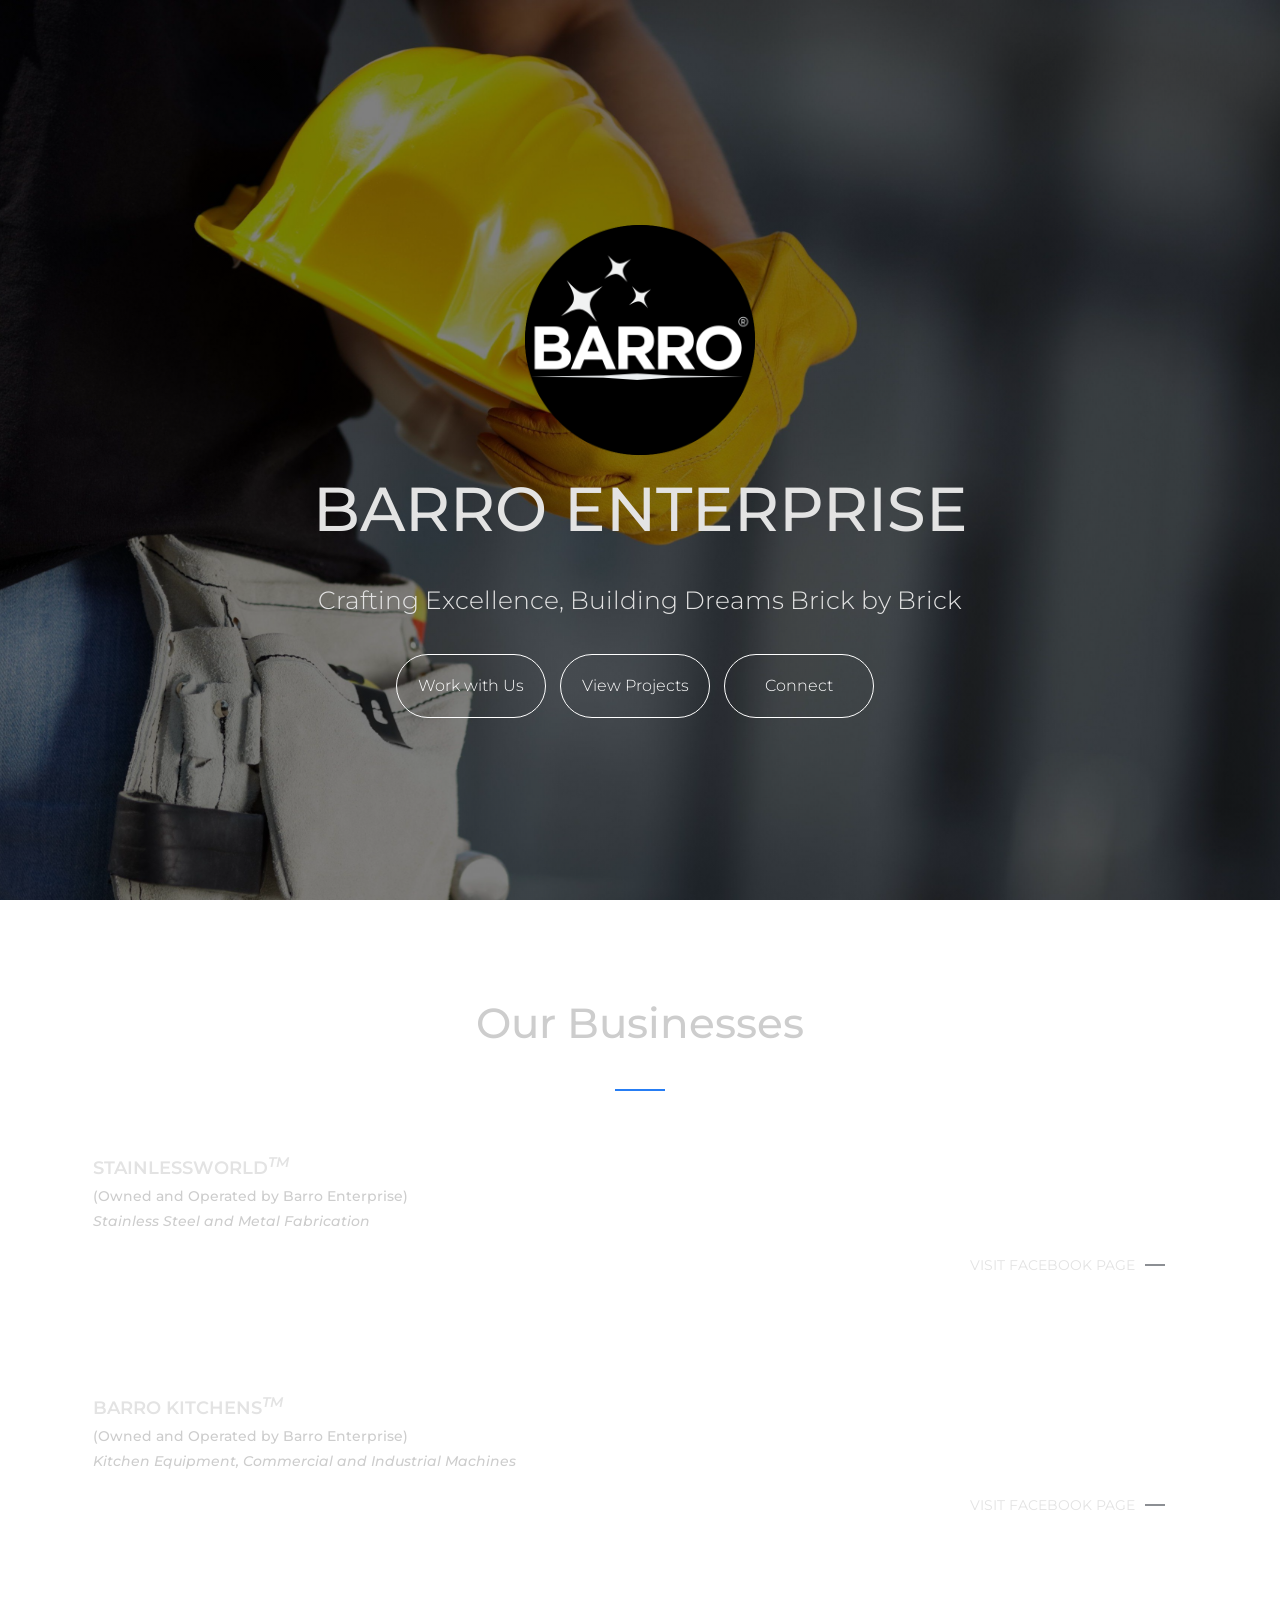
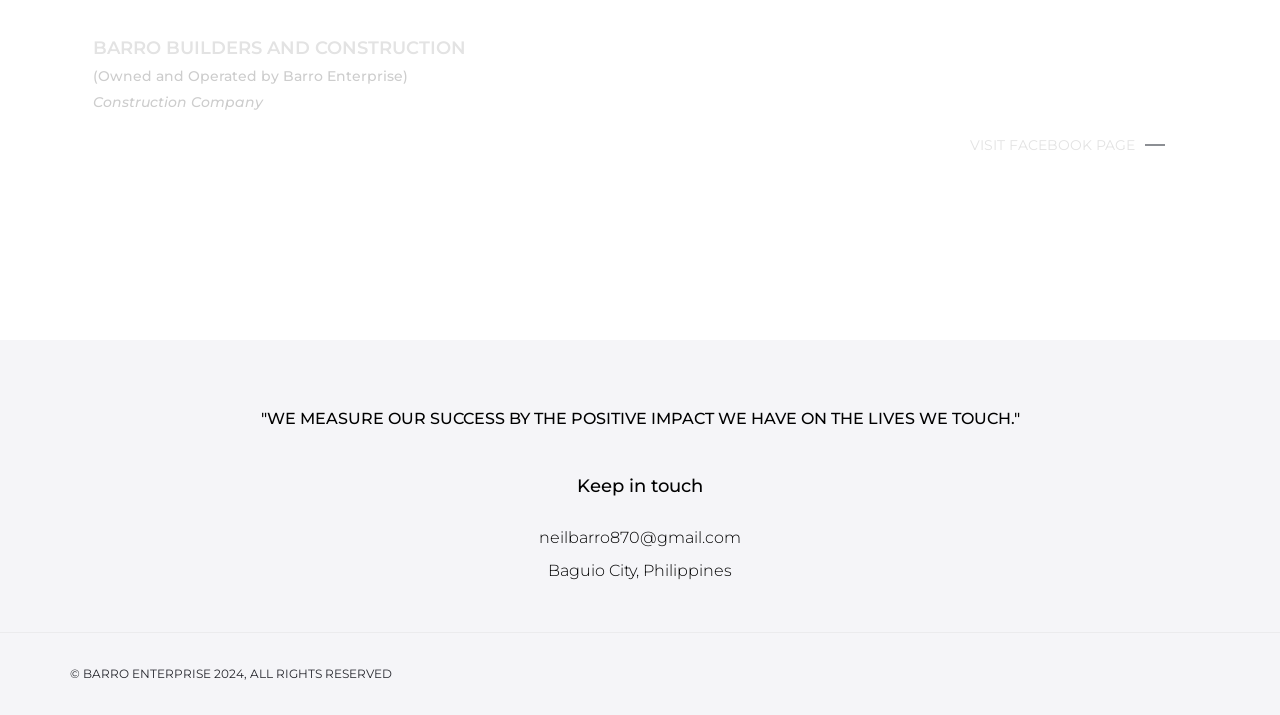
==== commit 115b3b28: "Add files via upload" ====
--- a/index.html
+++ b/index.html
@@ -1,488 +1,148 @@
 <!DOCTYPE html>
 <html lang="en">
-<head>
 
-     <title>BCNSHS</title>
-     
-     <meta charset="UTF-8">
-     <meta http-equiv="X-UA-Compatible" content="IE=Edge">
-     <meta name="description" content="">
-     <meta name="keywords" content="">
-     <meta name="author" content="">
-     <meta name="viewport" content="width=device-width, initial-scale=1, maximum-scale=1">
+    <head>
 
-     <link rel="stylesheet" href="css/bootstrap.min.css">
-     <link rel="stylesheet" href="css/magnific-popup.css">
-     <link rel="stylesheet" href="css/font-awesome.min.css">
-     <link rel="icon" href="images/logo.png">
+        <!-- Basic Page Needs
+    ================================================== -->
+        <meta http-equiv="Content-Type" content="text/html; charset=utf-8">
+        <meta http-equiv="X-UA-Compatible" content="IE=edge">
 
-     <!-- MAIN CSS -->
-     <link rel="stylesheet" href="css/style.css">
-</head>
-<body>
+        <title>Barro Enterprise</title>
 
-     <!-- PRE LOADER -->
-     <section class="preloader">
-          <div class="spinner">
-               <span class="spinner-rotate"></span>
-          </div>
-     </section>
+        <meta name="description" content="">
+        <meta name="author" content="">
+        <meta name="keywords" content="">
+
+        <!-- Mobile Specific Metas
+    ================================================== -->
+        <meta name="viewport" content="width=device-width, minimum-scale=1.0, maximum-scale=1.0">
+        <meta name="apple-mobile-web-app-capable" content="yes">
+
+        <!-- Fonts -->
+        <link href="https://fonts.googleapis.com/css?family=Montserrat:300,300i,400,600,700" rel="stylesheet">
+        <link rel="stylesheet" href="http://cdnjs.cloudflare.com/ajax/libs/font-awesome/4.4.0/css/font-awesome.min.css">
+
+        <!-- Favicon
+    ================================================== -->
+        <link rel="apple-touch-icon" sizes="180x180" href="assets/img/apple-touch-icon.png">
+        <link rel="icon" type="image/png" sizes="16x16" href="assets/img/BARRO.png">
+
+        <!-- Stylesheets
+    ================================================== -->
+        <!-- Bootstrap core CSS -->
+        <link href="assets/css/bootstrap.min.css" rel="stylesheet">
+
+        <!-- Custom styles for this template -->
+        <link href="assets/css/styleindex.css" rel="stylesheet">
+        <link href="assets/css/responsive.css" rel="stylesheet">
+
+        <!-- HTML5 shim and Respond.js IE8 support of HTML5 elements and media queries -->
+        <!--[if lt IE 9]>
+    <script src="https://oss.maxcdn.com/libs/html5shiv/3.7.0/html5shiv.js"></script>
+    <script src="https://oss.maxcdn.com/libs/respond.js/1.4.2/respond.min.js"></script>
+    <![endif]-->
+
+    </head>
+
+    <body>
+        <div id="hero" class="hero overlay">
+            <div class="hero-content">
+                <div class="hero-text">
+                    <img class="hero-img" src="assets/img/BARROc.png">
+                    <br>
+                    <br>
+                    <h1>BARRO ENTERPRISE</h1>
+                    <p>Crafting Excellence, Building Dreams Brick by Brick</p>
+                    <a href="#" class="btn btn-border">Work with Us</a>
+                    <a href="#" class="btn btn-border">View Projects</a>
+                    <a href="#" class="btn btn-border">Connect</a>
+                </div><!-- /.hero-text -->
+            </div><!-- /.hero-content -->
+        </div><!-- /.hero -->
+        <main id="main" class="site-main">
+            <section class="site-section section-portfolio">
+                <div class="container">
+                    <div class="text-center">
+                        <h2 class="heading-separator">Our Businesses</h2>
+                    </div>
+                    <div class="projects">
+                        <article class="blog-post">
+                            <a href=https://narcisobarroenterprise.com />
+                            </a>
+                            <div class="post-content">
+                                <h3 class="post-title"><a href=https://narcisobarroenterprise.com />Stainlessworld<sup><em>TM</em></sup></a></h3>
+                                <h5>(Owned and Operated by Barro Enterprise)</h5>
+                                    <h5><i>Stainless Steel and Metal Fabrication</i></h5>
+                                <p></p>
+                                <div class="text-right">
+                                    <a class="read-more" href=https://www.facebook.com/STAINLESSWORLDph/>Visit Facebook Page</a>
+                                </div>
+                            </div><!-- /.post-content -->
+                        </article><!-- /.blog-post -->
+                         <article class="blog-post">
+                            <a href=https://narcisobarroenterprise.com />
+                            </a>
+                            <div class="post-content">
+                                <h3 class="post-title"><a href=https://narcisobarroenterprise.com />BARRO KITCHENS<sup><em>TM</em></sup></a></h3>
+                                <h5>(Owned and Operated by Barro Enterprise)</h5>
+                                    <h5><i>Kitchen Equipment, Commercial and Industrial Machines</i></h5>
+                                <p></p>
+                                <div class="text-right">
+                                    <a class="read-more" href=https://www.facebook.com/NarcisoBarroEnt/>Visit Facebook Page</a>
+                                </div>
+                            </div><!-- /.post-content -->
+                        </article><!-- /.blog-post -->
+                         <article class="blog-post">
+                            <a href=https://narcisobarroenterprise.com />
+                            </a>
+                            <div class="post-content">
+                                <h3 class="post-title"><a href=https://narcisobarroenterprise.com />BARRO BUILDERS AND CONSTRUCTION</a></h3>
+                                <h5>(Owned and Operated by Barro Enterprise)</h5>
+                                    <h5><i>Construction Company</i></h5>
+                                <p></p>
+                                <div class="text-right">
+                                    <a class="read-more" href=https://narcisobarroenterprise.com />Visit Facebook Page</a>
+                                </div>
+                            </div><!-- /.post-content -->
+                        </article><!-- /.blog-post -->
+                    </div>
+                </div>
+            </section>
+        </main>
+        <footer id="colophon" class="site-footer">
+            <div class="container">
+                <h3><font color="black">"We measure our success by the positive impact we have on the lives we touch."</font></h3>
+                <br><br>
+                <h4><font color="black">Keep in touch</font></h4>
+                <br>
+                <ul class="list-unstyled contact-links">
+                    <li><a href="mailto:neilbarro870@gmail.com"><font color="black">neilbarro870@gmail.com</font></a></li>
+                    <li>
+                        <p><font color="black">Baguio City, Philippines</font></p>
+                    </li>
+                </ul> 
+            </div>
+            </div>
+            </div>
+            <div class="copyright">
+                <div class="container">
+                    <p>&copy; Barro Enterprise 2024, All Rights Reserved</p>
+                </div>
+            </div><!-- /.copyright -->
+        </footer><!-- /#footer -->
 
 
-     <!-- MENU -->
-     <section class="navbar custom-navbar navbar-fixed-top" role="navigation">
-          <div class="container">
+        <!-- Bootstrap core JavaScript
+    ================================================== -->
+        <!-- Placed at the end of the document so the pages load faster -->
+        <script src="https://ajax.googleapis.com/ajax/libs/jquery/3.1.1/jquery.min.js"></script>
+        <script src="assets/js/bootstrap.min.js"></script>
+        <script src="assets/js/bootstrap-select.min.js"></script>
+        <script src="assets/js/jquery.slicknav.min.js"></script>
+        <script src="assets/js/jquery.countTo.min.js"></script>
+        <script src="assets/js/jquery.shuffle.min.js"></script>
+        <script src="assets/js/script.js"></script>
+    </body>
 
-               <div class="navbar-header">
-                    <button class="navbar-toggle" data-toggle="collapse" data-target=".navbar-collapse">
-                         <span class="icon icon-bar"></span>
-                         <span class="icon icon-bar"></span>
-                         <span class="icon icon-bar"></span>
-                    </button>
-
-                    <!-- lOGO TEXT HERE -->
-                    <a href="index.html" class="navbar-brand">BCNSHS</a>
-               </div>
-
-               <!-- MENU LINKS -->
-               <div class="collapse navbar-collapse">
-                    <ul class="nav navbar-nav navbar-nav-first">
-                         <li><a href="#home" class="smoothScroll">Home</a></li>
-                         <li><a href="pages/aboutus.html" class="smoothScroll">About Us</a></li>
-                         <li><a href="pages/services.html" class="smoothScroll">Services</a></li>
-                         <li><a href="pages/gallery.html" class="smoothScroll">Gallery</a></li>
-                         <li><a href="pages/contactus.html" class="smoothScroll">Contact Us</a></li>
-                    </ul>
-
-                    <ul class="nav navbar-nav navbar-right">
-                         <li><a href="https://www.facebook.com/DepEdTayoBCNSHS"><i class="fa fa-facebook-square"></i></a></li>
-                         <li class="section-btn"><a href="#" data-toggle="modal" data-target="#modal-form">Sign in / Join</a></li>
-                    </ul>
-               </div>
-
-          </div>
-     </section>
-
-
-     <!-- HOME -->
-     <section id="home" data-stellar-background-ratio="0.5">
-          <div class="overlay"></div>
-          <div class="container">
-               <div class="row">
-
-                    <div class="col-md-6 col-sm-12">
-                         <div class="home-info">
-                              <h3 style="color: aliceblue;">BAGUIO CITY NATIONAL SCIENCE HIGH SCHOOL</h3>
-                              <h1>Empowering minds, shaping futures.</h1>
-                              <a href="pages/aboutus.html" class="btn section-btn smoothScroll">About Us</a>
-                              <span>
-                                   CALL US (074) 620 5789
-                                   <small>For any inquiry</small>
-                              </span>
-                         </div>
-                    </div>
-
-                    <div class="col-md-6 col-sm-12">
-                         <div class="home-video">
-                              <div class="embed-responsive embed-responsive-16by9">
-                                   <iframe src="https://www.facebook.com/plugins/video.php?height=314&href=https%3A%2F%2Fwww.facebook.com%2FDepEdTayoBCNSHS%2Fvideos%2F680640056500545%2F&show_text=false&width=560&t=0" width="560" height="314" style="border:none;overflow:hidden" scrolling="no" frameborder="0" allowfullscreen="true" allow="autoplay; clipboard-write; encrypted-media; picture-in-picture; web-share" allowFullScreen="true"></iframe>
-                              </div>
-                         </div>
-                    </div>
-                    
-               </div>
-          </div>
-     </section>
-
-
-     <!-- ABOUT -->
-     <section id="about" data-stellar-background-ratio="0.5">
-          <div class="container">
-              
-               <div class="row">
-                    <div class="col-md-7 col-sm-12">
-                         <div class="about-image">
-                              <img src="images/bcnshs.jpg" class="img-responsive" alt="" style="margin-bottom: 15%;">
-                         </div>
-                    </div>
-
-                    <div class="col-md-5 col-sm-12">
-                         <div class="about-info">
-                              <div class="section-title">
-                                   <h2>GET TO KNOW BCNSHS</h2>
-                                   <span class="line-bar">...</span>
-                              </div>
-                              <p>Baguio City National Science High School (BCNSHS) is a prestigious stand-alone science school located in Baguio City, Philippines. Established in 2017, BCNSHS opened its doors to academically gifted students who successfully passed the rigorous entrance examination. Initially, the school commenced operations with just five sections in the seventh grade, offering specialized strands such as Science, Technology, Engineering, and Mathematics (STEM); Accountancy, Business, and Management (ABM); General Academic Strand (GAS); Information and Communication Technology (ICT); and Automotive Servicing.</p>
-                              <a href="pages/aboutus.html" class="btn section-btn smoothScroll" style="margin-bottom: 20px;">Learn More</a>
-                         </div>
-                    </div>
-                    
-               </div>
-          </div>
-     </section>
-
-
-     <!-- programs -->
-     <section id="blog" data-stellar-background-ratio="0.5">
-          <div class="container">
-               <div class="row">
-
-                    <div class="col-md-12 col-sm-12">
-                         <div class="section-title">
-                              <h2>Our Senior High School Programs</h2>
-                              <span class="line-bar">...</span>
-                         </div>
-                    </div>
-
-                    <div class="col-md-6 col-sm-6">
-                         <!-- THUMB -->
-                         <div class="media blog-thumb">
-                              <div class="media-object media-left">
-                                   <a href="pages/programs.html#stem"><img src="images/stem.jpeg" class="img-responsive" alt=""></a>
-                              </div>
-                              <div class="media-body blog-info">
-                                   <h3><a href="pages/programs.html#stem">Science, Technology, Engineering, and Mathematics 
-                                        <br>(STEM)</a></h3>
-                                   <a href="pages/programs.html#stem" class="btn section-btn">Learn More</a>
-                              </div>
-                         </div>
-                    </div>
-
-                    <div class="col-md-6 col-sm-6">
-                         <!-- THUMB -->
-                         <div class="media blog-thumb">
-                              <div class="media-object media-left">
-                                   <a href="pages/programs.html#abm"><img src="images/abm.jpeg" class="img-responsive" alt=""></a>
-                              </div>
-                              <div class="media-body blog-info">
-                                   <h3><a href="pages/programs.html#abm">Accounting, Business and Management 
-                                        <br>(ABM)</a></h3>
-                                   <a href="pages/programs.html#abm" class="btn section-btn">Learn More</a>
-                              </div>
-                         </div>
-                    </div>
-
-                    <div class="col-md-6 col-sm-6">
-                         <!-- THUMB -->
-                         <div class="media blog-thumb">
-                              <div class="media-object media-left">
-                                   <a href="pages/programs.html#ict"><img src="images/ict.jpeg" class="img-responsive" alt=""></a>
-                              </div>
-                              <div class="media-body blog-info">
-                                   <h3><a href="pages/programs.html#ict">Information and Communications Technology 
-                                        <br>(ICT)</a></h3>
-                                   <a href="pages/programs.html#ict" class="btn section-btn">Learn More</a>
-                              </div>
-                         </div>
-                    </div>
-
-                    <div class="col-md-6 col-sm-6">
-                         <!-- THUMB -->
-                         <div class="media blog-thumb">
-                              <div class="media-object media-left">
-                                   <a href="pages/programs.html#humss"><img src="images/humss.jpeg" class="img-responsive" alt=""></a>
-                              </div>
-                              <div class="media-body blog-info">
-                                   <h3><a href="pages/programs.html#humss">Humanities and Social Sciences 
-                                        <br>(HUMSS)</a></h3>
-                                   <a href="pages/programs.html#humss" class="btn section-btn">Learn More</a>
-                              </div>
-                         </div>
-                    </div>
-
-                    <div class="col-md-6 col-sm-6">
-                         <!-- THUMB -->
-                         <div class="media blog-thumb">
-                              <div class="media-object media-left">
-                                   <a href="pages/programs.html#auto"><img src="images/auto.jpeg" class="img-responsive" alt=""></a>
-                              </div>
-                              <div class="media-body blog-info">
-                                   <h3><a href="pages/programs.html#auto">Automotive 
-                                        <br>(AUTO)</a></h3>
-                                   <a href="pages/programs.html#auto" class="btn section-btn">Learn More</a>
-                              </div>
-                         </div>
-                    </div>
-                    
-                    <div class="col-md-6 col-sm-6">
-                         <!-- THUMB -->
-                         <div class="media blog-thumb">
-                              <div class="media-object media-left">
-                                   <a href="pages/programs.html#he"><img src="images/he.jpeg" class="img-responsive" alt=""></a>
-                              </div>
-                              <div class="media-body blog-info">
-                                   <h3><a href="pages/programs.html#he">Home Economics 
-                                        <br>(HE)</a></h3>
-                                   <a href="pages/programs.html#he" class="btn section-btn">Learn More</a>
-                              </div>
-                         </div>
-                    </div>
-               </div>
-          </div>
-     </section>
-
-
-     <!-- life -->
-     <section id="work" data-stellar-background-ratio="0.5">
-          <div class="container">
-               <div class="row">
-
-                    <div class="col-md-12 col-sm-12">
-                         <div class="section-title">
-                              <h2>Life in BCNSHS</h2>
-                              <br>
-                              <p>Take a glimpse of what it's like to study in one of the best science high schools in the city of Baguio.</p>
-                              <span class="line-bar">...</span>
-                         </div>
-                    </div>
-
-                    <div class="col-md-3 col-sm-6">
-                         <!-- THUMB -->
-                         <div class="work-thumb">
-                              <a href="images/chem.png" class="image-popup">
-                                   <img src="images/chem.png" class="img-responsive" alt="Work">
-
-                                   <div class="work-info">
-                                        <h3>Chemistry Laboratory Lecture</h3>
-                                        <small></small>
-                                   </div>
-                              </a>
-                         </div>
-                    </div>
-
-                    <div class="col-md-3 col-sm-6">
-                         <!-- THUMB -->
-                         <div class="work-thumb">
-                              <a href="images/camping.jpeg" class="image-popup">
-                                   <img src="images/camping.jpeg" class="img-responsive" alt="Work">
-
-                                   <div class="work-info">
-                                        <h3>2 Days Camping</h3>
-                                        <small></small>
-                                   </div>
-                              </a>
-                         </div>
-                    </div>
-
-                    <div class="col-md-3 col-sm-6">
-                         <!-- THUMB -->
-                         <div class="work-thumb">
-                              <a href="images/research.jpeg" class="image-popup">
-                                   <img src="images/research.jpeg" class="img-responsive" alt="Work">
-
-                                   <div class="work-info">
-                                        <h3>Research Consultation</h3>
-                                        <small></small>
-                                   </div>
-                              </a>
-                         </div>
-                    </div>
-
-                    <div class="col-md-3 col-sm-6">
-                         <!-- THUMB -->
-                         <div class="work-thumb">
-                              <a href="images/tfad.jpeg" class="image-popup">
-                                   <img src="images/tfad.jpeg" class="img-responsive" alt="Work">
-
-                                   <div class="work-info">
-                                        <h3>TFAD</h3>
-                                        <small></small>
-                                   </div>
-                              </a>
-                         </div>
-                    </div>
-                    
-               </div>
-               <a href="pages/gallery.html" class="btn section-btn smoothScroll" style="margin-top: 3%; align-self: center;">View More</a>
-          </div>
-     </section>
-
-     <!-- CONTACT -->
-     <section id="contact" data-stellar-background-ratio="0.5">
-          <div class="container">
-               <div class="row">
-
-                    <div class="col-md-12 col-sm-12">
-                         <div class="section-title">
-                              <h2>Contact us</h2>
-                              <span class="line-bar">...</span>
-                         </div>
-                    </div>
-
-                    <div class="col-md-8 col-sm-8">
-                        
-                         <!-- CONTACT FORM HERE -->
-                         <form id="contact-form" role="form" action="#" method="post">
-                              <div class="col-md-6 col-sm-6">
-                                   <input type="text" class="form-control" placeholder="Full Name" id="cf-name" name="cf-name" required="">
-                              </div>
-
-                              <div class="col-md-6 col-sm-6">
-                                   <input type="email" class="form-control" placeholder="Your Email" id="cf-email" name="cf-email" required="">
-                              </div>
-
-                              <div class="col-md-6 col-sm-6">
-                                   <input type="tel" class="form-control" placeholder="Your Phone" id="cf-number" name="cf-number" required="">
-                              </div>
-
-                              <div class="col-md-6 col-sm-6">
-                                   <select class="form-control" id="cf-budgets" name="cf-budgets">
-                                        <option>Current Grade Level</option>
-                                        <option>Grade 6</option>
-                                        <option>Grade 7</option>
-                                        <option>Grade 8</option>
-                                        <option>Grade 9</option>
-                                        <option>Grade 10</option>
-                                        <option>Grade 11</option>
-                                        <option>Grade 12</option>
-                                   </select>
-                              </div>
-
-                              <div class="col-md-12 col-sm-12">
-                                   <textarea class="form-control" rows="6" placeholder="Type your message here" id="cf-message" name="cf-message" required=""></textarea>
-                              </div>
-
-                              <div class="col-md-4 col-sm-12">
-                                   <input type="submit" class="form-control" name="submit" value="Send Message">
-                              </div>
-
-                         </form>
-                    </div>
-
-                    <div class="col-md-4 col-sm-4">
-                         <div class="google-map">
-     <iframe src="https://www.google.com/maps/embed?pb=!1m14!1m8!1m3!1d1749.641861178581!2d120.5614884818321!3d16.415897434951393!3m2!1i1024!2i768!4f13.1!3m3!1m2!1s0x3391a1174b29dd7b%3A0xb258cca6076a51de!2sBaguio%20City%20National%20Science%20High%20School!5e0!3m2!1sen!2sph!4v1686360927732!5m2!1sen!2sph" width="600" height="450" style="border:0;" allowfullscreen="" loading="lazy" referrerpolicy="no-referrer-when-downgrade"></iframe>
-                         </div>
-                    </div>
-
-               </div>
-          </div>
-     </section>
-
-
-     <!-- FOOTER -->
-     <footer data-stellar-background-ratio="0.5">
-          <div class="container">
-               <div class="row">
-
-                    <div class="col-md-6 col-sm-12">
-                         <div class="footer-thumb footer-info"> 
-                              <h2>Baguio City National Science High School</h2>
-                              <p>Don't miss out on this incredible opportunity to study at Baguio City National Science High School. Join our esteemed community of passionate learners, push the boundaries of scientific knowledge, and embrace a future filled with endless possibilities. Apply now and unlock your potential at BCNSHS, where science takes flight.</p>
-                         </div>
-                    </div>
-
-                    
-
-                    <div class="col-md-3 col-sm-4"> 
-                         <div class="footer-thumb"> 
-                              <h2>Our Services</h2>
-                              <ul class="footer-link">
-                                   <li><a href="services.html">Education and Curriculum</a></li>
-                                   <li><a href="services.html">Guidance and Counseling</a></li>
-                                   <li><a href="services.html">Extracurricular Activities</a></li>
-                                   <li><a href="services.html">College and Career Readiness</a></li>
-                                   <li><a href="services.html">Health and Wellness Services</a></li>
-                                   <li><a href="services.html">Library and Technology Resources</a></li>
-                                   <li><a href="services.html">Parent and Community Engagement</a></li>
-                              </ul>
-                         </div>
-                    </div>
-
-                    <div class="col-md-3 col-sm-4"> 
-                         <div class="footer-thumb"> 
-                              <h2>Find us</h2>
-                              <p>Purok 12, Irisan <br> Baguio City 2600 Philippines</p>
-                         </div>
-                    </div>                    
-
-                    <div class="col-md-12 col-sm-12">
-                         <div class="footer-bottom">
-                              <div class="col-md-6 col-sm-5">
-                                   <div class="copyright-text"> 
-                                        <p>Copyright &copy; 2023 Neil, Chad, Andrea, Alyssa, and Zipporah</p>
-                                   </div>
-                              </div>
-                              <div class="col-md-6 col-sm-7">
-                                   <div class="phone-contact"> 
-                                        <p>Call us <span>(074) 620 5789</span></p>
-                                   </div>
-                                   <ul class="social-icon">
-                                        <li><a href="https://www.facebook.com/DepEdTayoBCNSHS" class="fa fa-facebook-square" attr="facebook icon"></a></li>
-                                   </ul>
-                              </div>
-                         </div>
-                    </div>
-                    
-               </div>
-          </div>
-     </footer>
-
-
-     <!-- MODAL -->
-     <section class="modal fade" id="modal-form" tabindex="-1" role="dialog" aria-labelledby="myModalLabel" aria-hidden="true">
-          <div class="modal-dialog modal-lg">
-               <div class="modal-content modal-popup">
-
-                    <div class="modal-header">
-                         <button type="button" class="close" data-dismiss="modal" aria-label="Close">
-                              <span aria-hidden="true">&times;</span>
-                         </button>
-                    </div>
-
-                    <div class="modal-body">
-                         <div class="container-fluid">
-                              <div class="row">
-
-                                   <div class="col-md-12 col-sm-12">
-                                        <div class="modal-title">
-                                             <h2>BCNSHS</h2>
-                                        </div>
-
-                                        <!-- NAV TABS -->
-                                        <ul class="nav nav-tabs" role="tablist">
-                                             <li class="active"><a href="#sign_up" aria-controls="sign_up" role="tab" data-toggle="tab">Create an account</a></li>
-                                             <li><a href="#sign_in" aria-controls="sign_in" role="tab" data-toggle="tab">Sign In</a></li>
-                                        </ul>
-
-                                        <!-- TAB PANES -->
-                                        <div class="tab-content">
-                                             <div role="tabpanel" class="tab-pane fade in active" id="sign_up">
-                                                  <form action="#" method="post">
-                                                       <input type="text" class="form-control" name="name" placeholder="Name" required>
-                                                       <input type="telephone" class="form-control" name="telephone" placeholder="Telephone" required>
-                                                       <input type="email" class="form-control" name="email" placeholder="Email" required>
-                                                       <input type="password" class="form-control" name="password" placeholder="Password" required>
-                                                       <input type="submit" class="form-control" name="submit" value="Submit Button">
-                                                  </form>
-                                             </div>
-
-                                             <div role="tabpanel" class="tab-pane fade in" id="sign_in">
-                                                  <form action="#" method="post">
-                                                       <input type="email" class="form-control" name="email" placeholder="Email" required>
-                                                       <input type="password" class="form-control" name="password" placeholder="Password" required>
-                                                       <input type="submit" class="form-control" name="submit" value="Submit Button">
-                                                       <a href="#">Forgot your password?</a>
-                                                  </form>
-                                             </div>
-                                        </div>
-                                   </div>
-
-                              </div>
-                         </div>
-                    </div>
-
-               </div>
-          </div>
-     </section>
-
-     <!-- SCRIPTS -->
-     <script src="js/jquery.js"></script>
-     <script src="js/bootstrap.min.js"></script>
-     <script src="js/jquery.stellar.min.js"></script>
-     <script src="js/jquery.magnific-popup.min.js"></script>
-     <script src="js/smoothscroll.js"></script>
-     <script src="js/custom.js"></script>
-
-</body>
-</html>+</html>
--- a/assets/css/styleindex.css
+++ b/assets/css/styleindex.css
@@ -0,0 +1,1672 @@
+/*
+ * Theme Name: 
+ * Theme URI: 
+ * Author: Milan Savov, Nikola Kostov
+ * Author URI/Mail: milan.savov@gmail.com, nikolakostov1991@gmail.com
+ * Version: 1.0
+ * */
+
+ /* TABLE OF CONTENT 
+*
+* - CUSTOM RESETS
+    - Buttons
+    - Forms
+* - LAYOUT
+* - HEADER 
+    - Site Logo
+    - Navigation
+* - HERO (BANNER)
+* - HOMEPAGE SECTIONS
+    - Features 
+    - Services
+    - Map Feature 
+    - Portfolio
+    - Newsletter 
+* - FOOTER
+* - PAGES
+    - PORTFOLIO
+    - PORTFOLIO ITEM
+    - BLOG
+    - BLOG POST
+    - CONTACT
+*
+*/
+
+
+/* CUSTOM RESETS
+================================================== */
+a {
+    transition: all 0.25s ease-in-out;
+    -moz-transition: all 0.25s ease-in-out;
+    -webkit-transition: all 0.25s ease-in-out;
+    -o-transition: all 0.25s ease-in-out;
+    -ms-transition: all 0.25s ease-in-out;
+    cursor: pointer;
+    color: #9fa3a7;
+}
+
+a:focus,
+a:hover {
+    color: #6fc754;
+    outline: 0 none;
+    text-decoration: none;
+}
+
+p {
+    margin-bottom: 0;
+    font-size: 14px;
+    font-weight: 300;
+    color: #9fa3a7;
+    line-height: 22px;
+}
+
+h1 {
+    font-size: 62px;
+}
+
+h2 {
+    font-size: 42px;
+}
+
+h1,h2,h3,h4,h5 {
+    color: #cdcdcd;
+}
+
+p + p {
+    margin-top: 40px;
+}
+
+/* Buttons */
+.btn {
+    line-height: 50px;
+    min-width: 150px;
+    font-size: 16px;
+    font-weight: 300;
+    border: 0;
+    margin-right: 10px;
+    border-radius: 50px;
+    color: white;
+    background-color: #fff;
+    padding: 10;
+    transition: color 0.25s ease-in-out, background-color 0.25s ease-in-out;
+    -moz-transition: color 0.25s ease-in-out, background-color 0.25s ease-in-out;
+    -webkit-transition: color 0.25s ease-in-out, background-color 0.25s ease-in-out;
+    -o-transition: color 0.25s ease-in-out, background-color 0.25s ease-in-out;
+    -ms-transition: color 0.25s ease-in-out, background-color 0.25s ease-in-out;
+}
+
+.btn-border {
+    border: 1px solid white;
+}
+
+.btn-fill {
+    background-color: #267df4;
+    color: #fff;
+}
+
+.btn-gray {
+    background-color: #f5f5f8;
+    color: #26272d;
+}
+
+.btn-green {
+    background-color: #6fc754;
+    color: #fff;  
+}
+
+.btn:hover,
+button.btn:hover,
+.btn:focus,
+button.btn:focus {
+    background-color: #26272d;
+    color: #fff;
+}
+
+.btn-gray:hover,
+.btn-gray:focus {
+    background-color: #6fc754;
+    color: #fff;    
+}
+
+/* 
+ * Forms 
+ */
+/* Input fields */
+.form-group {
+    position: relative;
+    margin: 0 auto;
+    width: 100%;
+}
+
+.form-control {
+    border-radius: 25px;
+    height: 50px;
+    padding: 15px 20px;
+    border-color: #f5f5f8;
+}
+
+.form-control + .form-control {
+    margin-top: 10px;
+}
+
+.form-control:focus {
+    background-color: #f5f5f8;
+    border-color: #f5f5f8;
+    box-shadow: none;
+    outline: none;
+}
+
+.form-group .btn {
+    position: absolute;
+    top: 5px;
+    right: 5px;
+    line-height: 40px;
+    min-width: 60px;
+    font-size: 16px;
+    border-radius: 25px;
+}
+
+.form-control-comment {
+    height: 100px;
+    resize: none;
+}
+
+.search-form .form-group .form-control {
+    padding-right: 80px;
+}
+
+/* ELEMENTS
+================================================== */
+/* Checkbox fields */
+input[type=checkbox],
+input[type=radio] {
+    position: absolute;
+    visibility: hidden;
+    height: auto;
+    margin-top: 0;
+}
+
+.checkbox {
+    margin: 0;
+} 
+
+.checkbox + .checkbox,
+.radio-btn + .radio-btn {
+    margin-top: 15px;
+}
+
+.checkbox [type="checkbox"]:not(:checked) + label,
+.checkbox [type="checkbox"]:checked + label {
+    position: relative;
+    padding-left: 30px;
+    cursor: pointer;
+}
+
+.checkbox [type="checkbox"]:not(:checked) + label:before,
+.checkbox [type="checkbox"]:checked + label:before {
+    content: '';
+    position: absolute;
+    left:0; 
+    width: 20px; 
+    height: 20px;
+    background-color: #fff;
+    border: 1px solid #f5f5f8;
+    border-radius: 3px;
+    box-shadow: none;
+    transition: border-color .2s;
+    -webkit-transition: border-color .2s;
+    -ms-transition: border-color .2s;
+    -o-transition: border-color .2s;
+    -ms-transition: border-color .2s;
+}
+
+.checkbox [type="checkbox"]:not(:checked) + label:after,
+.checkbox [type="checkbox"]:checked + label:after {
+    content: '\f00c';
+    font-family: 'FontAwesome';
+    position: absolute;
+    top: 50%;
+    left: 0;
+    text-align: center;
+    font-size: 15px;
+    height: 20px;
+    width: 20px;
+    border-radius: 3px;
+    color: #fff;
+    background-color: #6fc754;
+    transform: translateY(-50%);
+    -webkit-transform: translateY(-50%);
+    -ms-transform: translateY(-50%);
+    -o-transform: translateY(-50%);
+    -ms-transform: translateY(-50%);
+      transition: opacity .2s;
+    -webkit-transition: opacity .2s;
+    -ms-transition: opacity .2s;
+    -o-transition: opacity .2s;
+    -ms-transition: opacity .2s;
+}
+
+.checkbox [type="checkbox"]:not(:checked) + label:after {
+    opacity: 0;
+}
+
+.checkbox [type="checkbox"]:checked + label:after {
+    opacity: 1;
+}
+
+.checkbox [type="checkbox"]:disabled:not(:checked) + label:before,
+.checkbox [type="checkbox"]:disabled:checked + label:before {
+    box-shadow: none;
+    border-color: #bbb;
+    background-color: #ddd;
+}
+
+.checkbox [type="checkbox"]:disabled:checked + label:after {
+    color: #999;
+}
+.checkbox [type="checkbox"]:disabled + label {
+    color: #aaa;
+}
+
+.checkbox [type="checkbox"]:checked:focus + label:before,
+.checkbox [type="checkbox"]:not(:checked):focus + label:before {
+    border: 1px dotted #6fc754;
+}
+
+.checkbox [type="checkbox"]:not(:checked) + label:hover:before,
+.checkbox [type="checkbox"]:checked + label:hover:before {
+    border: 1px solid #6fc754;
+}
+
+/* Radiobutton fields */
+.radio-btn label {
+    font-weight: 400;
+}
+
+.radio-btn [type="radio"]:not(:checked) + label,
+.radio-btn [type="radio"]:checked + label {
+    position: relative;
+    padding-left: 30px;
+    cursor: pointer;
+    margin-bottom: 0;
+}
+
+.radio-btn [type="radio"]:not(:checked) + label:before,
+.radio-btn [type="radio"]:checked + label:before {
+    content: '';
+    position: absolute;
+    left:0; 
+    top: 50%;
+    width: 20px;
+    height: 20px;
+    background-color: #fff;
+    border: 1px solid #f5f5f8;
+    border-radius: 50px;
+    box-shadow: none;
+    transform: translateY(-50%);
+    -webkit-transform: translateY(-50%);
+    -ms-transform: translateY(-50%);
+    -o-transform: translateY(-50%);
+    -ms-transform: translateY(-50%);
+    transition: border-color .2s;
+    -webkit-transition: border-color .2s;
+    -ms-transition: border-color .2s;
+    -o-transition: border-color .2s;
+    -ms-transition: border-color .2s;
+}
+
+.radio-btn [type="radio"]:not(:checked) + label:after,
+.radio-btn [type="radio"]:checked + label:after {
+    content: '';
+    position: absolute;
+    width: 12px;
+    height: 12px;
+    top: 50%;
+    left: 4px;
+    background-color: #6fc754;
+    border-radius: 50px;
+    transform: translateY(-50%);
+    -webkit-transform: translateY(-50%);
+    -ms-transform: translateY(-50%);
+    -o-transform: translateY(-50%);
+    -ms-transform: translateY(-50%);
+    transition: opacity .2s;
+    -webkit-transition: opacity .2s;
+    -ms-transition: opacity .2s;
+    -o-transition: opacity .2s;
+    -ms-transition: opacity .2s;
+}
+
+.radio-btn [type="radio"]:not(:checked) + label:after {
+    opacity: 0;
+}
+.radio-btn [type="radio"]:checked + label:after {
+    opacity: 1;
+}
+
+.radio-btn [type="radio"]:disabled:not(:checked) + label:before,
+.radio-btn [type="radio"]:disabled:checked + label:before {
+    box-shadow: none;
+    border-color: #bbb;
+    background-color: #ddd;
+}
+
+.radio-btn [type="radio"]:disabled:checked + label:after {
+    color: #999;
+}
+
+.radio-btn [type="radio"]:disabled + label {
+    color: #aaa;
+}
+
+.radio-btn [type="radio"]:checked:focus + label:before,
+.radio-btn [type="radio"]:not(:checked):focus + label:before {
+    border: 1px dotted #6fc754;
+}
+
+.radio-btn [type="radio"]:checked + label:hover:before,
+.radio-btn [type="radio"]:not(:checked) + label:hover:before {
+    border: 1px solid #6fc754;
+}
+
+/* Selectpicker */
+select {
+    position: absolute !important;
+    bottom: 0;
+    left: 50%;
+    display: block !important;
+    width: .5px !important;
+    height: 100% !important;
+    padding: 0 !important;
+    opacity: 0 !important;
+    border: none;
+}
+
+.bootstrap-select .btn {
+    border: 1px solid #26272d;
+    border-radius: 10px;
+}
+
+.bootstrap-select span.pull-left {
+    padding-left: 10px;
+}
+
+.bootstrap-select.btn-group .dropdown-menu.inner {
+    position: static; *
+    float: none;
+    border: 0;
+    padding: 0;
+    margin: 0;
+    border-radius: 0;
+    -webkit-box-shadow: none;
+    box-shadow: none;
+}
+
+.bootstrap-select.open .dropdown-menu {
+    display: block;
+    border: 1px solid #26272d; 
+    border-radius: 10px;
+}
+
+.bootstrap-select.btn-group .dropdown-menu {
+    padding: 5px 0;
+    min-width: 100%;
+    overflow: hidden;
+    -webkit-box-sizing: border-box;
+    -moz-box-sizing: border-box;
+    box-sizing: border-box;
+    z-index: 9999;
+}
+
+.bootstrap-select .dropdown-menu {
+    display: none;
+    visibility: visible;
+    opacity: 1;
+    padding: 0;
+}
+
+.bootstrap-select .bs-caret {
+    float: right;
+    padding-right: 10px;
+}
+
+.bootstrap-select .bs-caret .caret {
+    border-top: 6px dashed;
+    border-top: 6px solid\9;
+    border-right: 6px solid transparent;
+    border-left: 6px solid transparent;   
+}
+
+.bootstrap-select .selected {
+    color: #6fc754;
+}
+
+.bootstrap-select .check-mark {
+    display: none;
+}
+
+/*  Tabs  */
+.tab-style {
+    border-bottom: none;
+}
+
+.tab-style + .tab-content {
+    padding: 15px;
+    border: 1px solid #26272d;
+    border-bottom-left-radius: 10px;
+    border-bottom-right-radius: 10px;
+    border-top-right-radius: 10px;
+}
+
+.nav-tabs.tab-style > li.active > a,
+.nav-tabs.tab-style > li > a:hover {
+    border: 1px solid #6fc754;
+    background-color: #6fc754;
+    color: #fff;
+}
+
+.nav-tabs.tab-style > li > a {
+    position: relative;
+    color: #26272d;
+    margin-right: 0;
+    border: 1px solid #26272d;
+    border-top-left-radius: 10px;
+    border-top-right-radius: 10px;
+}
+
+.nav-tabs.tab-style > li + li {
+    margin-left: 10px;
+}
+
+/* Accordion */
+.accordion.panel-group {
+    margin-bottom: 0;
+}
+
+.accordion.panel-group .panel + .panel {
+    margin-top: 0;
+}
+
+.accordion .panel {
+    border: 0;
+    box-shadow: none;
+    border: 1px solid #26272d;
+    border-bottom: 0;
+    border-radius: 0;
+}
+
+.accordion .panel:first-child,
+.accordion .panel:first-child .panel-heading a {
+    border-top-right-radius:10px;
+    border-top-left-radius:10px;
+}
+
+.accordion .panel:last-child {
+    border-bottom-right-radius:10px;
+    border-bottom-left-radius:10px;
+    border-bottom: 1px solid #26272d;
+}
+
+.accordion .panel:last-child .panel-heading a.collapsed {
+    border-bottom-right-radius:10px;
+    border-bottom-left-radius:10px;
+}
+
+.accordion .collapsed {
+    height: auto;
+}
+
+.accordion .panel-heading {
+    background-color: transparent;
+    padding: 0;
+}
+
+.accordion .panel-heading a {
+    display: inline-block;
+    position: relative;
+    width: 100%;
+    padding: 10px 40px 10px 15px;
+}
+
+.accordion .panel-heading a.collapsed {
+    background-color: transparent;
+    color: #26272d;
+}
+
+.accordion .panel-heading a.collapsed:hover,
+.accordion.accordion-gray .panel-heading a.collapsed:hover,
+.accordion .panel-heading a {
+    background-color: #6fc754;   
+    color: #fff; 
+}
+
+.accordion .panel-heading a.collapsed::after {
+    content: "\f107";
+}
+
+.accordion .panel-heading a::after {
+    font-family: "FontAwesome";
+    content: "\f106";
+    position: absolute;
+    top: 50%;
+    right: 15px;
+    transform: translateY(-50%);
+    -moz-transform: translateY(-50%);
+    -o-transform: translateY(-50%);
+    -ms-transform: translateY(-50%);
+    -webkit-transform: translateY(-50%);
+}
+
+.panel-group .panel-heading+.panel-collapse>.list-group, 
+.panel-group .panel-heading+.panel-collapse>.panel-body {
+    border: none;
+}
+
+/* Pagination */
+.pagination {
+  margin: 0;
+  vertical-align: middle;
+}
+
+.pagination > li > a {
+  border: none;
+  color: #292a2c;
+  background-color: #f5f5f8;
+  padding: 10px 15px;
+  border-radius: 10px;
+  font-size: 12px;
+}
+
+.pagination > li + li > a {
+  margin-left: 5px;
+}
+
+.pagination > li.active > a,
+.pagination > li > a:hover,
+.pagination > li.active > a:hover {
+  background-color: #6fc754;
+  color: #fff;
+}
+
+.pagination > li:first-child > a {
+  border-top-left-radius: 10px;
+  border-bottom-left-radius: 10px;
+}
+
+.pagination > li:last-child > a {
+  border-top-right-radius: 10px;
+  border-bottom-right-radius: 10px;
+}
+
+.pagination > li.more > a {
+  margin-left: 0;
+  padding: 10px 5px;
+  pointer-events: none;
+  background-color: transparent;
+}
+
+.pagination > li.more + li > a {
+  margin-left: 0;
+}
+
+/* LAYOUT
+================================================== */
+html, body {
+    width: 100%;
+    height: 100%;
+    margin: 0;
+
+    padding: 0;
+    font-family: 'Montserrat', sans-serif;
+    color: #26272d;
+}
+
+.img-res {
+    display: block;
+    width: 100vw;
+    height: 100vh;
+    max-width: 100%;
+    max-height: 100%;
+    object-fit: cover;
+}
+
+/* Background colors */
+.gray-bg {
+  background-color: #f5f5f8;
+}
+
+/* Margin and padding resets */
+.mb-10 {margin-bottom: 10px;}
+.mt-20 {margin-top: 20px;}
+.mt-50 {margin-top: 50px;}
+
+/* HEADER
+================================================== */
+
+.site-header {
+    position: absolute;
+    padding: 50px 0 0;
+    background-color: transparent;
+    width: 100%;
+    z-index: 3;
+}
+
+/* Site-logo */
+.site-title {
+    font-size: 18px;
+    line-height: 26px;
+    color: #26272d;
+}
+
+.site-title:hover {
+    color: #26272d;   
+}
+
+.site-title span {
+    font-weight: 700;
+}
+
+.site-title a:hover {
+    color: #fff;
+}
+
+/* Navigation */
+.navbar-collapse {
+    text-align: center;
+}
+
+.navbar-nav {
+    float: none;
+    display: inline-block;
+}
+
+.navbar-nav > li > a, 
+.slicknav_nav > li > a {
+    padding: 0;
+    font-size: 16px;
+    position: relative;
+    color: #26272d;
+    line-height: 26px;
+}
+
+.site-header-white .navbar-nav > li > a,
+.site-header-white .site-title {
+    color: #fff;
+}
+
+.navbar-nav > li > a i {
+    margin-left: 5px;
+}
+
+.navbar-nav > li + li {
+    margin-left: 30px;
+}
+
+.nav .open > a, 
+.nav .open > a:focus, 
+.nav .open > a:hover,
+.navbar-nav > li > a:hover,
+.navbar-nav > li > a:focus,
+.navbar-nav > li.active > a,
+.navbar-collapse li a:hover,
+.dropdown.open > a, 
+.site-header-white .dropdown.open > a,
+.dropdown-menu a:hover, 
+.dropdown:hover > a, 
+.dropdown-menu>li>a:focus,
+.dropdown-menu li a:hover,
+.slicknav_nav > li.active a,
+.slicknav_open .slicknav_arrow,
+.slicknav_nav > li a:hover {
+    background-color: transparent;
+    color: #6fc754;
+}
+
+.navbar-toggle {
+    border-color: #fff;
+    margin: 0 15px 0 0;
+    position: relative;
+    top: -1px;
+}
+
+.navbar-toggle:hover,
+.navbar-toggle[aria-expanded=true] {
+    background-color: #fff;
+    border-color: #000;
+    cursor: pointer;
+}
+
+.navbar-toggle:hover .icon-bar,
+.navbar-toggle[aria-expanded=true] .icon-bar {
+    background-color: #000;
+}
+
+.navbar-toggle  .icon-bar {
+    background-color: #fff;
+}
+
+.navbar-nav .dropdown-menu {
+    display: block;
+    opacity: 0;
+    visibility: hidden;
+    border-radius: 0;
+    min-width: 130px;
+    border: 0;
+    border-top: 5px solid #6fc754;
+    top: 140%;
+    transition: all 0.4s;
+    -moz-transition: all 0.4s;
+    -webkit-transition: all 0.4s;
+    -o-transition: all 0.4s;
+    -ms-transition: all 0.4s;
+}
+
+.navbar-nav li a:hover + .dropdown-menu,
+.navbar-nav .dropdown-menu:hover {
+    opacity: 1;
+    visibility: visible;
+    top: 100%;
+    transition-delay: 0s;
+}
+
+.dropdown-menu li a {
+    padding: 5px 15px;
+    position: relative;
+    left: 0;
+}
+
+.dropdown-menu li a:hover {
+    left: 15px;
+}
+
+/* HERO
+================================================== */
+.hero { 
+    height: 100%;
+    width: 100%;
+    display: table;
+    position: relative;
+    background-attachment: fixed;
+}
+
+body{
+    background: 
+    linear-gradient(
+      rgba(0, 0, 0, 0.5), 
+      rgba(0, 0, 0, 0.5)
+    ),
+
+    url(../img/bgbe2.jpeg) no-repeat center / cover; 
+    background-attachment: fixed;
+}
+
+.overlay:before {
+  content: '';
+  background-color: rgba(255,255,255,0.0);
+  height: 100%;
+  width: 100%;
+  position: absolute;
+  top: 0;
+  left: 0;
+  z-index: 0;
+}
+
+.hero-content {
+    display: table-cell;
+    background-color: rgba(255,255,255,0.0);
+    vertical-align: middle;
+    padding-top: 0px;
+}
+
+.hero-img {
+    width:230px;
+    margin-top: 5%;
+}
+
+.hero-text {
+    max-width: 900px;
+    width: 100%;
+    margin: 0 auto;
+    padding: 0 15px;
+    text-align: center;
+}
+
+.hero-text h1 {
+    position: relative;
+    margin: 0;
+    color: #e3e3e3;
+}
+
+.hero-text p {
+    position: relative;
+    margin: 45px 0 30px;
+    font-size: 25px;
+    color: #e3e3e3;
+    margin-bottom: 5%;
+}
+
+.hero-text .btn {
+    position: relative;
+    background-color: transparent;
+}
+
+.hero-text .btn:hover {
+    background-color: #26272d;
+    color: #fff;
+}
+
+.hero .breadcrumb {
+    padding-top: 60px;
+    margin-bottom: 0;
+}
+
+.hero .breadcrumb:before {
+    content: '';
+    display: block;
+    position: absolute;
+    left: 50%;
+    bottom: 45px;
+    height: 12px;
+    width: 80px;
+    border-top: 5px solid #fff;
+    border-bottom: 3px solid #fff;
+    transform: translateX(-50%);
+    -moz-transform: translateX(-50%);
+    -webkit-transform: translateX(-50%);
+    -o-transform: translateX(-50%);
+    -ms-transform: translateX(-50%);
+}
+
+.subpage-hero {
+    height: 400px;
+}
+
+.subpage-hero.overlay:before {
+    background-color: rgba(38,39,45,0.5);
+}
+
+.subpage-hero .hero-content,
+.subpage-hero .hero-content h1,
+.subpage-hero a  {
+    color: #fff;
+}
+
+.subpage-hero a:hover {
+    color: #6fc754;
+}
+
+.portfolio-hero {
+    background: url(../img/portfolio-hero.jpg) no-repeat center / cover;     
+}
+
+.blog-hero {
+    background: url(../img/blog.jpeg) no-repeat center / cover;     
+}
+
+.contact-hero {
+    background: url(../img/contact-hero.jpg) no-repeat center / cover;     
+}
+
+/* SITEMAIN
+================================================== */
+/* site-section */
+.site-section {
+   padding: 100px 0 140px;
+   margin: auto;
+}
+
+.subheading-text {
+    font-size: 20px;
+    font-style: italic;
+}
+
+.heading-separator {
+    position: relative;
+    margin: 0;
+    padding-bottom: 70px;
+}
+
+.heading-separator:after {
+    content: "";
+    position: absolute;
+    bottom: 25px;
+    left: 0;
+    right: 0;
+    height: 2px;
+    width: 50px;
+    margin: 0 auto;
+    background-color: #267df4;
+}
+/* Section: Features */
+.section-features h2 {
+    padding-bottom: 40px;
+    font-size: 30px;
+}
+
+.section-features img {
+    position: absolute;
+    right: 15px;
+    height: 380px;
+}
+
+/* Section: Services */
+.section-services .subheading-text {
+    margin-bottom: 90px;
+}
+
+.section-services .col-md-3:nth-child(n+5) .service {
+    margin-top: 60px;
+}
+
+.service {
+    min-height: 250px;
+}
+
+.service-title {
+    margin: 35px 0 25px;
+    font-size: 13px;
+    text-transform: uppercase;
+}
+
+.service-info {
+    font-size: 13px; 
+}
+
+/* Section: Map Feature */
+.section-map-feature {
+    padding-top: 250px;
+    background: #071021 url(../img/map.png) no-repeat top center / cover; 
+}
+
+.section-map-feature h2 {
+    padding-bottom: 30px;
+    margin: 0;
+}
+
+.section-map-feature h2,
+.section-map-feature p {
+    color: #fff;
+}
+
+.section-map-feature .btn {
+    margin: 80px 0 215px;
+}
+
+.counter {
+    margin-bottom: 30px;
+    font-size: 40px;
+    font-weight: 300;
+    line-height: 1;
+}
+
+.counter-item h3 {
+    margin: 0;
+    font-size: 16px;
+    color: #0960d7;
+}
+
+/* Section: Portfolio */
+.portfolio-item {
+    margin-top: 30px;
+}
+
+.portfolio-item {
+    height: 270px;
+    position: relative;
+}
+
+.portfolio-item:before {
+    content: "";
+    position: absolute;
+    left: 0;
+    top: 0;
+    right: 100%;
+    bottom: 0;
+    background-color: #f5f5f8;
+    transition: right 0.25s ease-in-out;
+    -moz-transition: right 0.25s ease-in-out;
+    -webkit-transition: right 0.25s ease-in-out;
+    -o-transition: right 0.25s ease-in-out;
+    -ms-transition: right 0.25s ease-in-out;
+}
+
+.portfolio-item:hover:before {
+    right: 25%;
+}
+
+.portfolio-item-title,
+.portfolio-item a {
+    position: absolute;
+    left: 0px;
+    margin: 0;
+    font-size: 16px;
+    opacity: 0;
+}
+
+.portfolio-item-title {
+    width: 150px; 
+    top: 15px;  
+    transition: left 0.25s ease-in-out, opacity 0.25s ease-in-out;
+    -moz-transition: left 0.25s ease-in-out, opacity 0.25s ease-in-out;
+    -webkit-transition: left 0.25s ease-in-out, opacity 0.25s ease-in-out;
+    -o-transition: left 0.25s ease-in-out, opacity 0.25s ease-in-out;
+    -ms-transition: left 0.25s ease-in-out, opacity 0.25s ease-in-out;
+}
+
+.portfolio-item:hover .portfolio-item-title {
+    left: 15px;
+    opacity: 1;
+}
+
+.portfolio-item a {
+    bottom: 15px;
+    color: #26272d;
+    padding: 5px 12px;
+    border: 1px solid #26272d;
+    border-radius: 50px;
+}
+
+.portfolio-item:hover a {
+    left: 55%;
+    opacity: 1;
+}
+
+.portfolio-item a:hover {
+    background-color: #26272d;
+    color: #fff;
+}
+
+.portfolio-item a i {
+    width: 16px;
+    text-align: center;
+}
+
+/* Section: Newsletter */
+.section-newsletter h2 {
+    padding-bottom: 30px;
+    margin: 0;
+}
+
+.newsletter-group {
+    max-width: 550px;
+}
+
+.newsletter-group .form-control {
+    padding-right: 125px;
+}
+
+.newsletter-group .btn {
+    min-width: 120px;
+}
+
+/* FOOTER
+================================================== */
+.site-footer {
+    background-color: #f5f5f8;
+    padding-top: 70px;
+}
+
+.site-footer .site-title {
+    display: inline-block;
+    margin-bottom: 40px;
+}
+
+.site-footer h3 {
+    font-size: 16px;
+    text-transform: uppercase;
+    margin:0 0 0px;
+}
+
+.site-footer > .container {
+    padding-bottom: 50px;
+    position: relative;
+    text-align: center;
+}
+
+.site-footer .list-unstyled li + li {
+    margin-top: 10px;
+}
+
+.contact-links li {
+    position: relative;
+}
+
+.contact-links li a,
+.contact-links li p {
+    text-align: center;
+}
+
+.list-unstyled {
+    margin-bottom: 0;
+}
+
+.list-unstyled li a,
+.list-unstyled li p {
+    font-size: 16px;
+    color: #8c8f94;
+    font-weight: 300;
+}
+
+.list-unstyled li a:hover,
+.list-unstyled li.active a {
+    color: #6fc754;
+}
+
+/* Copyright */
+.copyright {
+    padding: 30px 0;
+    border-top: 1px solid rgba(38, 41, 44, 0.05);
+}
+
+.social-links a {
+    line-height: 36px;
+    padding: 5px 15px;
+    font-size: 18px;
+    border: 1px solid;
+    border-radius: 50px;
+}
+
+.social-links a:hover {
+    color: #fff;
+}
+
+.social-links a i {
+    width: 18px;
+    text-align: center;
+}
+
+a.twitter-bg {
+    color: #55acee;
+    border-color: #55acee; 
+}
+
+a.twitter-bg:hover {
+    background-color: #55acee;
+}
+
+a.facebook-bg {
+  color: #3b5998;
+  border-color: #3b5998;
+}
+
+a.facebook-bg:hover{
+  background-color: #3b5998;
+}
+
+a.pinterest {
+  color: #dd4b39;
+  border-color: #dd4b39;
+} 
+
+a.pinterest:hover{
+  background-color: #dd4b39;
+} 
+
+a.linkedin-bg {
+  color: #007bb5;
+  border-color: #007bb5;
+}
+
+a.linkedin-bg:hover {
+  background-color: #007bb5;
+}
+
+.copyright .text-right {
+    padding: 4px 0;
+}
+
+.copyright p {
+    font-size: 12px;
+    font-weight: 400;
+    text-transform: uppercase;
+    color: #26272d;
+}
+
+.copyright p + p {
+    margin-top: 2px;
+}
+
+/* PAGES
+================================================== */
+.subpage-site-section {
+    padding: 60px 0;
+}
+
+.breadcrumb {
+    background-color: transparent;
+    position: relative;
+}
+
+.breadcrumb .active {
+    color: #fff;
+}
+
+/* 
+ * Portfolio
+ */
+.portfolio-sorting li:nth-child(-n+3){
+    margin-bottom: 5px;
+}
+
+.portfolio-sorting li a {
+    line-height: 40px;
+    min-width: 120px;
+    font-size: 16px;
+}
+
+.portfolio-sorting li .active {
+    background-color: #6fc754;
+    color: #fff;  
+    box-shadow: none;   
+}
+
+#grid {
+    margin-top: 25px;
+}
+
+#grid .col-md-4 {
+    display: none;
+}
+
+#loadMore {
+    margin-top: 30px;
+}
+
+#loadMore.disabled {
+    background-color: #eee;
+    color: #000;
+    opacity: 0.3;
+}
+
+/* 
+ * Portfolio-item
+ */
+.project-img {
+    height: 480px;
+}
+
+.project-img + .project-img  {
+    margin-top: 20px;
+}
+
+.project-info h5 {
+    font-size: 18px;
+    text-transform: uppercase;
+    margin: 0;
+}
+
+.project-description,
+.project-date-category {
+    margin: 30px 0 0;
+}
+
+.project-date-category p + p {
+    margin-top: 10px;
+}
+
+.project-date-category p span {
+    font-size: 14px;
+    text-transform: uppercase; 
+    color: #26272d;
+    font-weight: 400;
+}
+
+.project-info .btn {
+    margin-top: 25px;
+    line-height: 40px;
+    min-width: 120px;
+}
+
+.project-info .social-links {
+    margin-top: 25px;
+}
+
+.section-related-projects {
+    padding-top: 0;
+}
+
+/* 
+ * Blog
+ */
+.blog-post + .blog-post {
+    margin-top: 60px;
+}
+
+.blog-post{
+     backdrop-filter: blur(68px);
+    background-color: rgba(255,255,255,0.1);
+    border-radius: 10px;
+    margin: auto;
+    padding-top: 20px;
+}
+
+.blog-post img {
+    height: 20px;
+    border-top-right-radius: 10px;
+    border-top-left-radius: 10px;
+}
+
+.post-content,
+.post-content .text-right,
+.post-meta {
+    margin-top: 25px;
+    margin: 2%;
+}
+
+.blog-post .post-title {
+    padding: 0;
+    margin: 0;
+    font-size: 18px;
+    font-weight: 600;
+    text-transform: uppercase;
+    
+}
+
+.post-content p {
+    margin: 25px 0 0;
+    color: #e3e3e3;
+}
+
+.post-content .post-title a {
+    color: #e3e3e3;
+}
+
+.post-content a {
+    color: #e3e3e3;   
+}
+
+.text-right{
+    padding-bottom: 2%;
+}
+
+
+
+.post-content .read-more {
+    position: relative;
+    padding-right: 30px;
+    text-transform: uppercase;
+}
+
+.post-content .read-more:after {
+    content: '';
+    display: block;
+    background-color: #8c8f94;  
+    width: 20px;
+    height: 2px;
+    position: absolute;
+    right: 0;
+    top: 8px;
+    transition: background-color 0.25s ease-in-out;
+    -moz-transition: background-color 0.25s ease-in-out;
+    -webkit-transition: background-color 0.25s ease-in-out;
+    -o-transition: background-color 0.25s ease-in-out;
+    -ms-transition: background-color 0.25s ease-in-out;
+}
+
+.post-content .read-more:hover:after {
+    background-color: #6fc754; 
+}
+
+.blog-post a:hover + .post-content .post-title a,
+.post-content a:hover {
+    color: #6fc754;
+}
+
+.post-meta {
+    padding: 5px 0;
+}
+
+.post-meta span {
+    padding: 6px 0;
+}
+
+.post-meta span + span {
+    margin-left: 40px;
+}
+
+.post-meta span a {
+    position: relative;
+    padding: 6px 0 6px 40px;
+}
+
+.post-meta i,
+.post-author img {
+    position: absolute;
+    left: 0;
+    top: 0;
+}
+
+.post-author img {
+    height: 30px;
+    width: 30px;
+}
+
+.post-meta i {
+    font-size: 30px;
+}
+
+.post-category i {
+    top: 1px;
+}
+
+.section-blog .ui-pagination {
+    margin-top: 60px;
+}
+
+/* 
+ * Blog post
+ */
+/* Post Comments */
+.post-comments {
+    margin-top: 40px;
+}
+
+.post-comments h3,
+.respond h3 {
+    font-size: 16px;
+    margin: 30px 0 15px;
+    text-transform: uppercase;
+}
+
+.post-comment {
+    padding-left: 70px;
+    position: relative;
+}
+
+.post-comment + .post-comment,
+.replied + .post-comment {
+    margin-top: 30px;
+}
+
+.replied {
+    margin: 20px 0 0 70px;
+    padding-top: 20px;
+    border-top: 1px solid rgba(38,41,44, 0.05)
+}
+
+.post-comment img {
+    width: 70px;
+    height: 70px;
+    position: absolute;
+    left: 0;
+    top: 0;
+}
+
+.post-comment-content-details {
+    background-color: #f5f5f8;
+    padding: 10px 0 10px 20px;
+}
+
+.post-comment-content-details p {
+    display: inline-block;
+    color: #8c8f94;
+}
+
+.post-comment-content-details p + p {
+    margin: 0 0 0 20px;
+}
+
+.post-comment-date i {
+    margin-right: 5px;
+    line-height: 18px;
+}
+
+.comment {
+    padding: 15px 0 0 20px;
+}
+
+.comment + .comment {
+    margin-top: 0px;
+}
+
+.comment-reply {
+    margin-top: 5px;
+}
+
+/* Respond */
+.respond .form-control + .btn {
+    margin-top: 10px;
+}
+
+/* Sidebar */
+.sidebar {
+    padding-left: 30px;
+}
+
+.widget + .widget {
+    margin-top: 60px;
+}
+
+.widget-title {
+    font-size: 18px;
+    margin: 0 0 30px;
+    text-transform: uppercase;
+    letter-spacing: 1px;   
+}
+
+.widget .list-unstyled a:hover {
+    padding-left: 15px;
+}
+
+.widget .list-unstyled li + li {
+    margin-top: 20px;
+}
+
+.widget-categories li a span {
+    float: right;
+}
+
+.widget-tags .list-unstyled li + li {
+    margin-top: 10px;
+    padding-top: 10px;
+    border-top: 1px solid rgba(38,41,44,0.05)
+}
+
+/* 
+ * Contact
+ */
+/* Section: Contact-us */
+.section-contact-us h2 {
+    font-size: 18px;
+    text-transform: uppercase;
+    padding-bottom: 50px;
+    letter-spacing: 1px;
+}
+
+.section-contact-us .form-group label,
+.contact-info h3 {
+    margin: 0 0 10px 20px;
+    color: #26292c;
+    font-size: 16px;
+    font-weight: 300; 
+}
+
+.section-contact-us textarea {
+    height: 130px;
+}
+
+.section-contact-us .btn {
+    margin-top: 35px;
+}
+
+.contact-info {
+    padding-left: 30px;
+}
+
+.contact-info h3 {
+    margin-left: 0;
+    color: #8c8f94;
+}
+
+.contact-info .list-unstyled li {
+    font-size: 14px;
+    font-weight: 300;
+    color: #8c8f94;
+}
+
+.contact-info .list-unstyled + h3,
+.contact-info a + h3 {
+    margin-top: 30px;
+}
+
+.section-contact-us .row + .form-group,
+.section-contact-us .form-group + .form-group {
+    margin-top: 25px;
+}
+
+/* Section: map */
+.section-map {
+  height: 500px;
+  width: 100%
+}
+
+/*skills*/
+#my-skills {
+    text-align: center;
+}
+
+.skill-item {
+  width: 100%;
+  position: relative;
+  padding: 10px 0; }
+  .skill-item p {
+    font-size: 16px;
+    text-transform: uppercase;
+    display: inline-block;
+    font-weight: 500; }
+  .skill-item .text-muted {
+    color: #939393; }
+
+.progress-bar, .progress {
+  transition: all 4s; }
+
+.projects{
+    width: 100%;
+    margin: auto;
+}
+
+#toc_container {
+    background: #f9f9f9 none repeat scroll 0 0;
+    border: 1px solid #aaa;
+    display: table;
+    font-size: 95%;
+    padding: 20px;
+    width: 90%;
+    margin: 5%;
+
+}
+
+#toc_container li {
+padding: 5px 10px !important;
+}
+
+.toc_title {
+    font-weight: 600;
+    color: gray;
+    font-size: 15px;
+    text-align: left;
+}
+
+#toc_container li, #toc_container ul, #toc_container ul li{
+    list-style: outside none none !important;
+}
--- a/assets/css/responsive.css
+++ b/assets/css/responsive.css
@@ -0,0 +1,715 @@
+/*==========  Non-Mobile First Method  ==========*/
+
+/* Large Devices, Wide Screens */
+@media only screen and (max-width : 1199px) {
+	/* CUSTOM RESETS */
+	h1 {
+		font-size: 52px;
+	}
+
+	/* HERO */
+	.hero-text p {
+		font-size: 18px;
+		margin: 35px 0 25px;
+	}
+
+	/* SITEMAIN */
+	/* Section: Map Feature */
+	.section-map-feature {
+	    padding-top: 200px;
+	}
+
+	.section-map-feature .btn {
+		margin: 60px 0 165px;
+	}
+}
+
+/* Medium Devices, Desktops */
+@media only screen and (max-width : 991px) {
+	/* CUSTOM RESETS */
+	h1 {
+		font-size: 42px;
+	}
+
+	h2 {
+		font-size: 36px;
+	}
+
+	p + p {
+		margin-top: 25px;
+	}
+
+	.accordion {
+		margin-top: 30px;
+	}
+
+	/* Buttons */
+	.btn {
+		line-height: 40px;
+		min-width: 170px;
+	}
+
+	/* HEADER */
+	.site-header {
+		padding-top: 40px;
+	}
+
+	/* HERO */
+	.hero-content {
+		padding-top: 65px;
+	}
+
+	.hero-text {
+		max-width: 750px;
+	}
+
+	.hero-text p {
+		font-size: 16px;
+		margin: 25px 0 15px;
+	}
+
+	/* SITEMAIN */
+	/* site-section */
+	.site-section {
+	   padding: 60px 0 100px;
+	} 
+
+	.heading-separator {
+		padding-bottom: 50px
+	}
+
+	.heading-separator:after {
+		bottom: 20px;
+	}
+
+	.subheading-text {
+	    font-size: 18px;
+	}
+
+	/* Section: Features */
+	.section-features h2 {
+	    font-size: 26px;
+	}
+
+	/* Section: Services */
+	.section-services .subheading-text {
+	    margin-bottom: 60px;
+	}
+
+	.section-services .col-md-3:nth-child(n+3) .service {
+	    margin-top: 30px;
+	}
+
+	.service-title {
+		margin: 25px 0 10px;
+	}
+
+	/* Section: Map Feature */
+	.section-map-feature {
+	    padding-top: 150px;
+	}
+
+	.section-map-feature h2 {
+		padding-bottom: 25px;
+	}
+
+	.section-map-feature .btn {
+		margin: 45px 0 115px;
+	}
+
+	/* Section: Newsletter */
+	.section-newsletter h2 {
+		padding-bottom: 25px;
+	}
+
+	/* FOOTER */
+	.site-footer {
+		padding-top: 55px;
+	}
+
+	.site-footer > .container {
+	    padding-bottom: 120px;
+	}
+
+	.site-footer h3,
+	.site-footer .site-title {
+		margin-bottom: 20px;
+	}
+
+	.site-footer .list-unstyled li + li {
+		margin-top: 15px;
+	}
+
+	/* PAGES */
+	/* 
+	 * Portfolio-item
+	 */
+	.project-info h5 {
+		margin-top: 25px;
+	}
+
+	/* 
+	 * Blog
+	 */
+	/* Sidebar */
+	.sidebar {
+		margin-top: 40px;
+		padding-left: 0;
+	}
+}
+
+/* Small Devices, Tablets */
+@media only screen and (max-width : 767px) {
+	/* CUSTOM RESETS */
+	h1 {
+		font-size: 32px;
+	}
+
+	h2 {
+		font-size: 28px;
+	}
+
+	p + p {
+		margin-top: 15px;
+	}
+
+	/* Buttons */
+	.btn {
+		min-width: 140px;
+		font-size: 14px;
+	}
+	
+	/* Elements */
+	/* Tabs */
+	.nav-tabs > li {
+		float: none;
+	}
+
+	.nav-tabs.tab-style > li + li {
+		margin-left: 0;
+	}
+
+	.tab-style + .tab-content {
+		border-top-right-radius: 0;
+		border-top:0;
+	}
+
+	.nav-tabs.tab-style > li > a {
+		margin: 1px 0;
+	}
+
+	.nav-tabs.tab-style > li:nth-child(-n+2) > a {
+		border-bottom: 0;
+	}
+
+	.nav-tabs.tab-style > li:nth-child(n+2) > a {
+		border-radius: 0;
+	}
+
+	/* Pagination */
+	.pagination > li > a {
+	    padding: 10px 10px;
+	}
+
+	/* HEADER */
+	.site-header {
+		padding-top: 20px;
+	}
+	
+	.navbar-header .site-title {
+		padding-left: 15px;
+	}
+
+	/* Navigation */
+	.site-navigation {
+		position: absolute;
+	}
+
+	.main-menu {
+		display: none;
+	}
+
+	.slicknav_menu,
+	.slicknav_item {
+		position: relative;
+		z-index: 9999;
+	}
+
+	.slicknav_btn {
+		position: absolute;
+		right: 0;
+		margin: 0 15px 0 0;
+		padding: 5px;
+		z-index: 9999;
+	}
+
+	.act .slicknav_btn {
+		height: 22px;
+		position: fixed;
+	}
+
+	.slicknav_icon-bar {
+		height: 2px;
+		width: 22px;
+		display: block;
+		background-color: #26272d;
+		-webkit-transition: all 0.3s;
+		-moz-transition: all 0.3s;
+		-ms-transition: all 0.3s;
+		-o-transition: all 0.3s;
+		transition: all 0.3s;
+	}
+
+	.slicknav_icon-bar + .slicknav_icon-bar {
+		margin-top: 4px;
+	}
+
+	.site-header-white .slicknav_icon-bar {
+		background-color: #fff;
+	}
+
+	.site-header-white  .act .slicknav_icon-bar {
+		background-color: #26272d;
+	}
+
+	.act .slicknav_icon-bar:first-child, 
+	.act .slicknav_icon-bar:last-child  { 
+		position: absolute;
+		top: 10px;
+		height: 3px;
+	}
+
+	.act .slicknav_icon-bar:first-child {
+		-webkit-transform: rotate(45deg);
+		-moz-transform: rotate(45deg);
+		-ms-transform: rotate(45deg);
+		-o-transform: rotate(45deg);
+		transform: rotate(45deg);
+	}
+
+	.act .slicknav_icon-bar:last-child  {
+		-webkit-transform: rotate(-45deg);
+		-moz-transform: rotate(-45deg);
+		-ms-transform: rotate(-45deg);
+		-o-transform: rotate(-45deg);
+		transform: rotate(-45deg);
+	}
+
+	.act .slicknav_icon-bar:nth-child(2) {
+		opacity: 0;
+	}
+
+	.act .slicknav_icon-bar + .slicknav_icon-bar  {
+  		margin-top: 0px;
+	}
+
+	.slicknav_nav {
+		background-color: #f5f5f8;
+		padding-left: 0;
+		list-style: none;
+		position: fixed;
+		left: 0;
+		top: 0;
+		z-index: 100;
+		height: 100%;
+		width: 100%;
+		overflow-y: scroll;
+		text-align: center;
+	}
+
+	.act .slicknav_nav {
+		-webkit-transform: scale(1);
+		transform: scale(1);
+	}
+
+	.slicknav_nav > li:first-child {
+		margin-top: 70px;
+	}
+
+	.slicknav_nav > li:last-child {
+		margin-bottom: 60px;
+	}
+
+	.slicknav_nav > li {
+		padding: 5px 0;
+		-webkit-transition: all 400ms 510ms;
+		transition: all 400ms 510ms;
+		opacity: 0;
+	}
+
+	.slicknav_nav > li {
+		-webkit-transform: translateY(50%);
+		      transform: translateY(50%);
+	}
+
+	.act .slicknav_nav > li {
+		opacity: 1;
+		-webkit-transform: translateX(0);
+		      transform: translateX(0);
+	}
+
+	.slicknav_nav > li a {
+		display: inline-block;
+		color: #26272d;
+		font-size: 14px;
+	}
+
+	.slicknav_arrow {
+		position: absolute;
+		right: -40px;
+		bottom: 0;
+		padding: 0 8px;
+	}
+
+	.slicknav_nav ul.dropdown-menu {
+		display: none;
+		position: relative;
+		visibility: visible;
+		opacity: 1;
+	}
+
+	.slicknav_nav .dropdown-menu {
+		position: static;
+		float: none;
+		width: auto;
+		margin-top: 0;
+		background-color: transparent;
+		border: 0;
+		-webkit-box-shadow: none;
+		box-shadow: none;
+		transition: none;
+		-moz-transition: none;
+		-webkit-transition: none;
+		-o-transition: none;
+		-ms-transition: none;
+		-webkit-transition-delay: 0s;
+		transition-delay: 0s;
+	}
+
+	.slicknav_nav .dropdown-menu li {
+		text-align: center;
+		padding: 5px 0;
+	}
+
+	/* HERO */
+	.hero-content {
+		padding-top: 45px;
+	}
+
+	.hero-text p {
+		font-size: 14px;
+		margin: 20px 0 10px;
+	}
+
+	/* SITEMAIN */
+	/* site-section */
+	.site-section {
+	   padding: 30px 0 60px;
+	} 
+
+	.subheading-text {
+	    font-size: 16px;
+	}
+
+	/* Section: Features */
+	.section-features h2 {
+	    padding-bottom: 15px;
+	    font-size: 22px;
+	}
+
+	.section-features img {
+		position: relative;
+	    height: 180px;
+	}
+
+	/* Section: Services */
+	.section-services .subheading-text {
+	    margin-bottom: 20px;
+	}
+
+	.section-services .col-md-3 .service {
+	    margin-top: 20px;
+	}
+
+	.service-title {
+		margin: 15px 0 5px;
+	}
+
+	/* Section: Map Feature */
+	.section-map-feature {
+	    padding-top: 100px;
+	}
+
+	.section-map-feature h2 {
+		padding-bottom: 25px;
+	}
+
+	.section-map-feature .btn {
+		margin: 30px 0 65px;
+	}
+
+	.counter {
+		margin: 15px 0;
+		font-size: 32px;
+	}
+
+	/* Section: Portfolio */
+	.portfolio-item {
+	    margin-top: 15px;
+	}
+
+	.section-portfolio .col-xs-6:nth-child(odd) {
+		padding-right: 7.5px;
+	}
+
+	.section-portfolio .col-xs-6:nth-child(even) {
+		padding-left: 7.5px;
+	}
+
+	.portfolio-item:hover a {
+		left: 50%;
+	}
+
+	/* Section: Newsletter */
+	.section-newsletter h2 {
+		padding-bottom: 15px;
+	}
+
+	.newsletter-group .btn {
+		min-width: 100px;
+	}
+
+	/* FOOTER */
+	.site-footer {
+		padding-top: 25px;
+	}
+
+	.site-footer > .container {
+	    padding-bottom: 50px;
+	}
+
+	.site-footer h3,
+	.site-footer .site-title {
+		margin-bottom: 15px;
+	}
+
+	.site-footer .list-unstyled li + li {
+		margin-top: 10px;
+	}
+
+	.site-footer > .container .col-xs-6:last-child h3 {
+		margin-top: 15px;
+	}
+
+	/* Copyright */
+	.copyright {
+		padding: 15px 0;
+	}
+	
+	/* PAGES */
+	/* Portfolio */
+	#grid {
+		margin-top: 25px;
+	}
+
+	/* 
+	 * Project item
+	 */
+	.project-img {
+		height: 240px;
+	}
+
+	.project-img + .project-img {
+		margin-top: 15px;
+	}
+
+	.project-info h5,
+	.project-info .btn,
+	.project-info .social-links {
+		margin-top: 15px;
+	}
+
+	.project-description,
+	.project-date-category {
+		margin-top: 20px;
+	}
+
+	.project-date-category p + p {
+		margin-top: 5px;
+	}
+
+	/* 
+	 * Blog
+	 */
+	.blog-post + .blog-post,
+	.section-blog .ui-pagination {
+    	margin-top: 30px;
+	}
+	.blog-post img {
+		height: 240px;
+	}
+
+	.post-content,
+	.post-content .text-right,
+	.post-meta,
+	.post-content p {
+	    margin-top: 15px;
+	}
+
+	.post-author img {
+    	height: 30px;
+	}
+
+	.post-meta span {
+		font-size: 12px;
+	}
+
+	.post-meta i {
+	    font-size: 26px;
+	}
+
+	.post-meta span a {
+		padding-left: 35px;
+	}
+
+	.post-meta span + span {
+		margin-left: 10px;
+	}
+
+	.post-comment {
+		padding-left: 50px;
+	}
+
+	.post-comment img {
+		height: 65px;
+		width: 50px;
+	}
+
+	.replied {
+		margin-left: 50px;
+	}
+
+	/* Sidebar */
+	.widget + .widget {
+		margin-top: 30px;
+	}
+
+	.widget-title {
+		margin-bottom: 15px;
+	}
+
+	.widget .list-unstyled li + li {
+		margin-top: 10px;
+	}
+
+	.widget-tags .list-unstyled li + li {
+		margin-top: 5px;
+		padding-top: 5px
+	}
+
+	/* 
+	 * Contact
+	 */
+	/* Section: Contact-us */
+	.section-contact-us h2 {
+		padding-bottom: 30px;
+	}
+
+	.contact-info {
+		margin-top: 40px;
+		padding-left: 0;
+	}
+
+	.section-contact-us .row .col-sm-7 .col-sm-6 + .col-sm-6 {
+		margin-top: 25px;
+	}
+
+	.contact-info .list-unstyled + h3, 
+	.contact-info a + h3 {
+		margin: 15px 0 10px;
+	}
+}
+
+/* Extra Small Devices, Phones */ 
+@media only screen and (max-width : 479px) {
+	/* SITEMAIN */
+
+	.section-services .col-xs-6 {
+		width: 100%;
+	}
+
+	.section-services .col-xs-6 .service{
+		min-height: 100%;
+	}
+
+	/* Section: Portfolio */
+	.section-portfolio .col-xs-6 {
+		width: 100%;
+	}
+
+	.section-portfolio .col-xs-6:not(:first-child) .portfolio-item {
+	    margin-top: 0;
+	}
+
+	.section-portfolio .col-xs-6:nth-child(odd),
+	.section-portfolio .col-xs-6:nth-child(even) {
+		padding: 0;
+	}
+
+	/* FOOTER */
+	.site-footer .col-xs-6 {
+		width: 100%;
+	}
+
+	.site-footer > .container .col-xs-6:nth-child(n+2) h3 {
+		margin-top: 25px;
+	}
+
+	/* Copyright */
+    .copyright .col-xs-8,
+    .copyright .col-xs-4 {
+    	width: 100%;
+    	text-align: center;
+    }
+
+    .copyright .text-right {
+    	text-align: center;
+    	padding: 10px 0 0
+    }
+	/* PAGES */
+    /* Project item */
+    .section-related-projects .col-xs-6 {
+		width: 100%;
+	}
+
+	.section-related-projects .portfolio-item {
+	    margin-top: 0;
+	}
+
+	.section-related-projects .col-xs-6:nth-child(odd),
+	.section-related-projects .col-xs-6:nth-child(even) {
+		padding: 0;
+	}
+
+	/* Blog */
+	.post-meta span {
+		display: block;
+	}
+
+	.post-meta span + span {
+		margin: 10px 0 0;
+	}
+
+	.post-comment-content-details p {
+		display: block
+	}
+
+	.post-comment-content-details p + p {
+		margin: 5px 0 0 0;
+	}
+}
+
+/* Custom, iPhone Retina */ 
+@media only screen and (max-width : 320px) {
+
+}
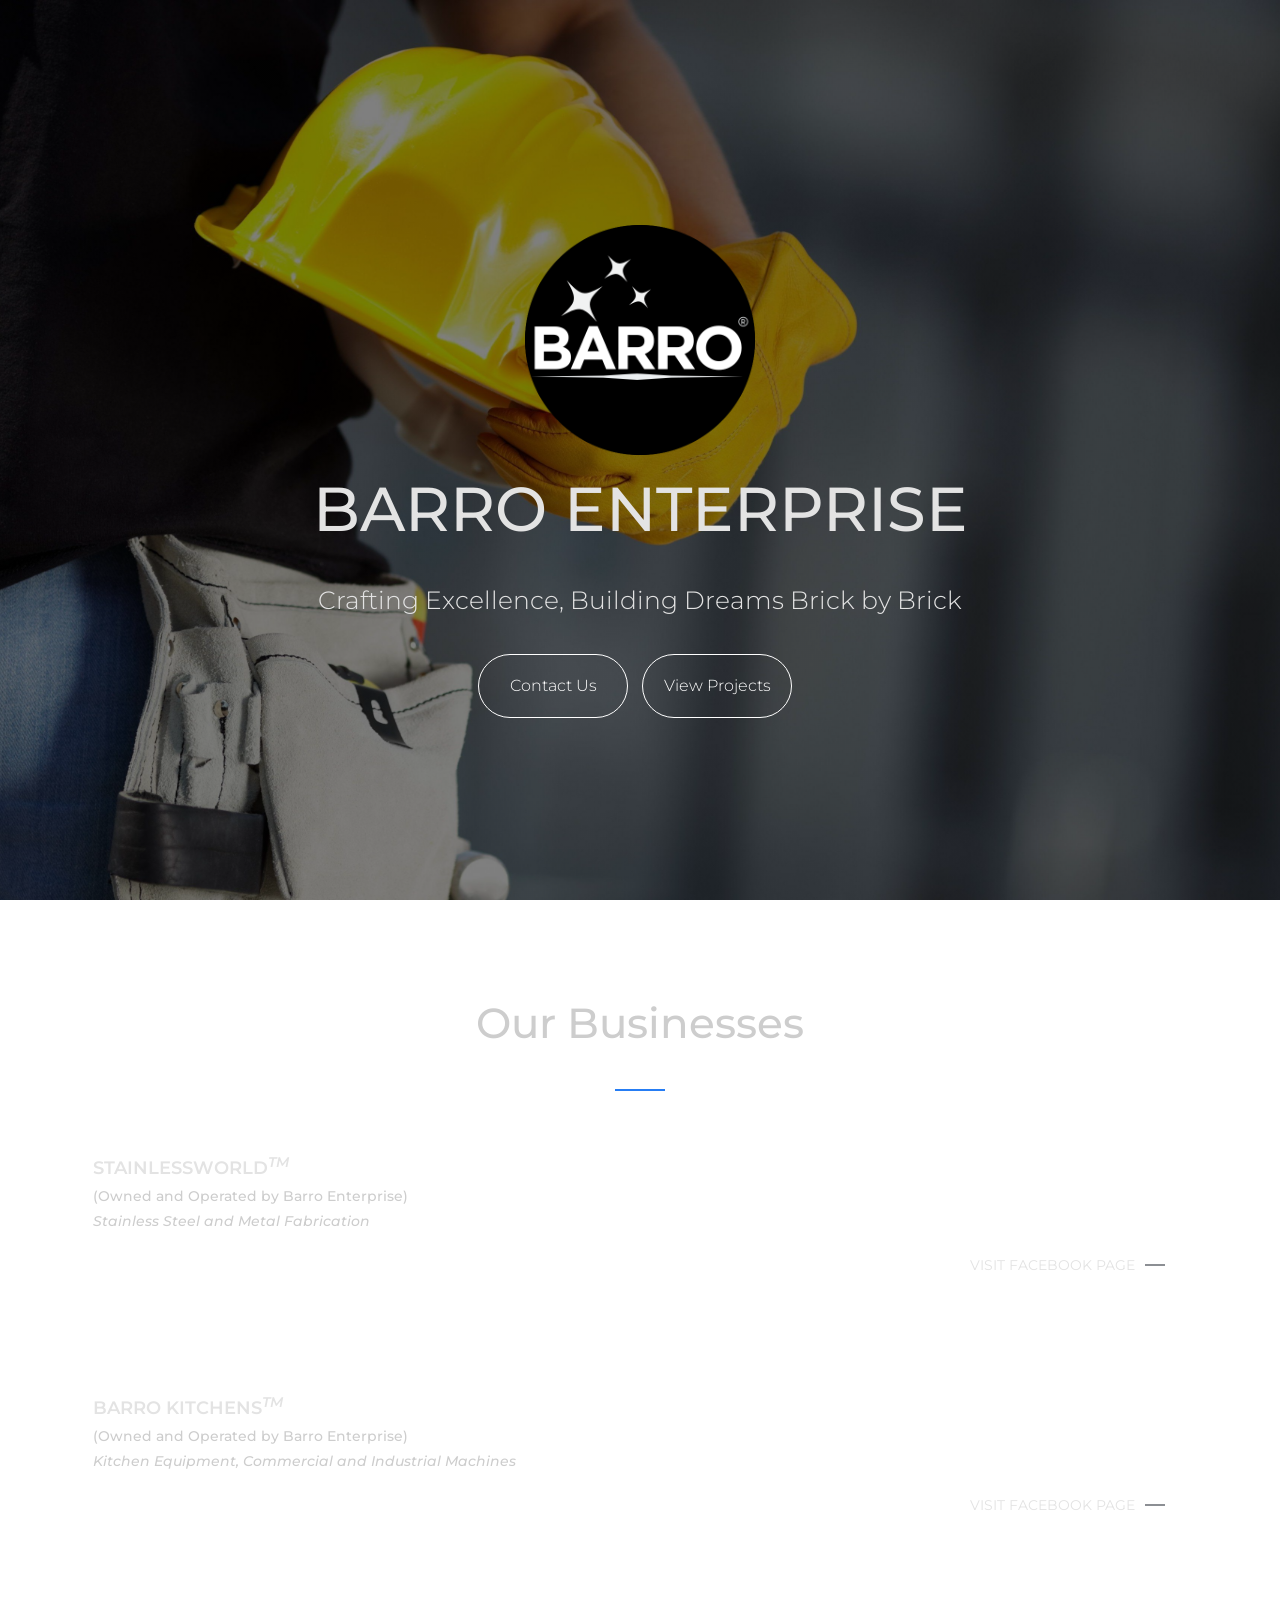
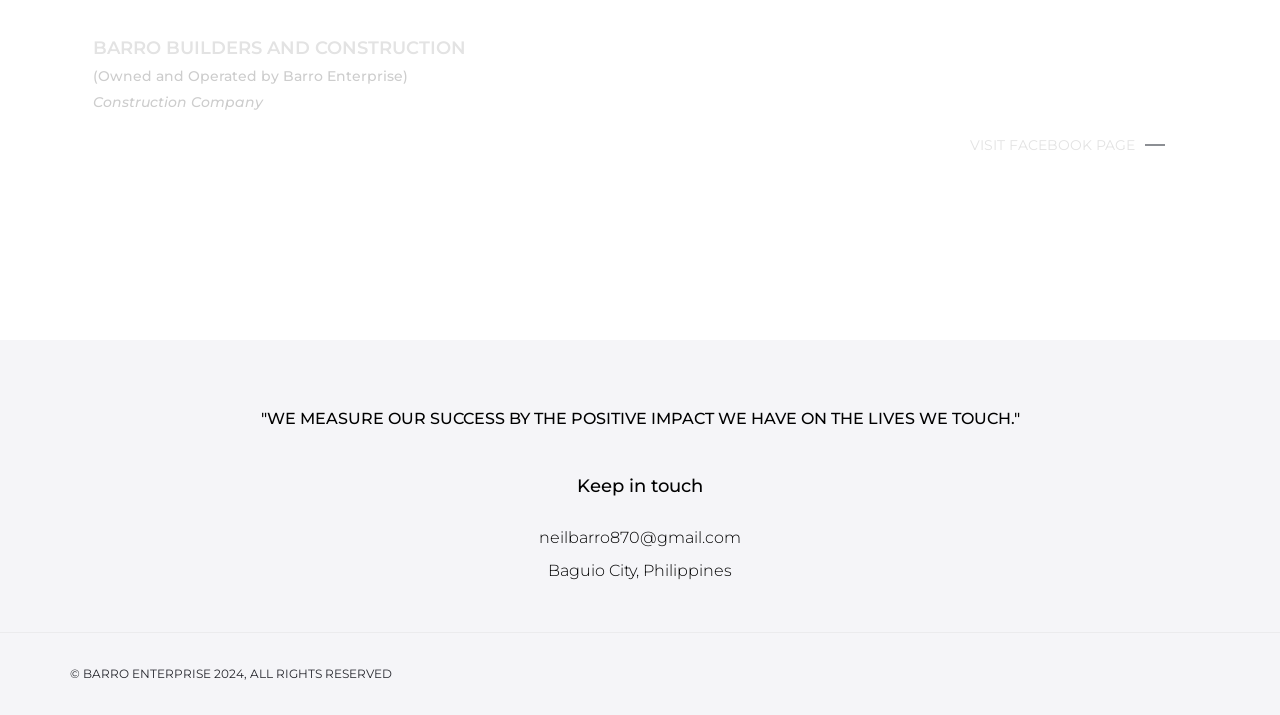
==== commit a0a18e81: "Update index.html" ====
--- a/index.html
+++ b/index.html
@@ -54,9 +54,8 @@
                     <br>
                     <h1>BARRO ENTERPRISE</h1>
                     <p>Crafting Excellence, Building Dreams Brick by Brick</p>
-                    <a href="#" class="btn btn-border">Work with Us</a>
+                    <a href="#" class="btn btn-border">Contact Us</a>
                     <a href="#" class="btn btn-border">View Projects</a>
-                    <a href="#" class="btn btn-border">Connect</a>
                 </div><!-- /.hero-text -->
             </div><!-- /.hero-content -->
         </div><!-- /.hero -->
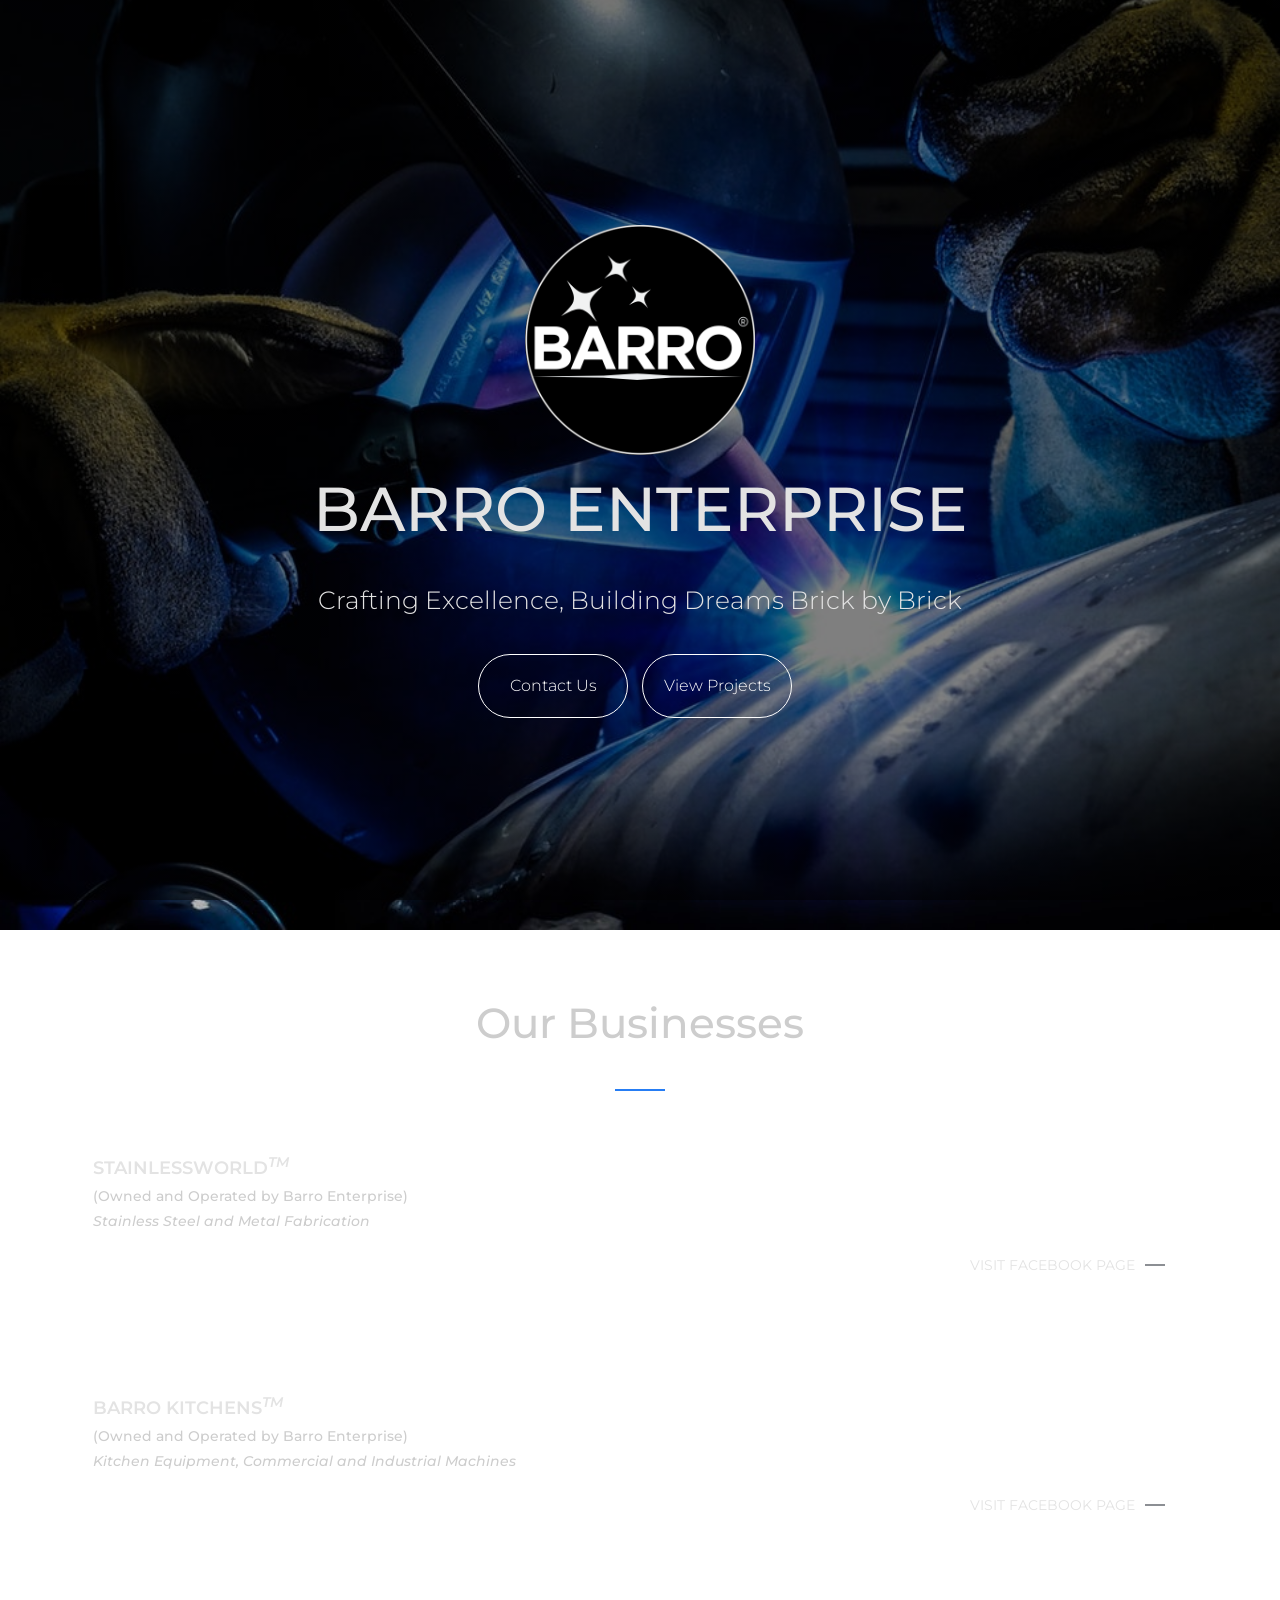
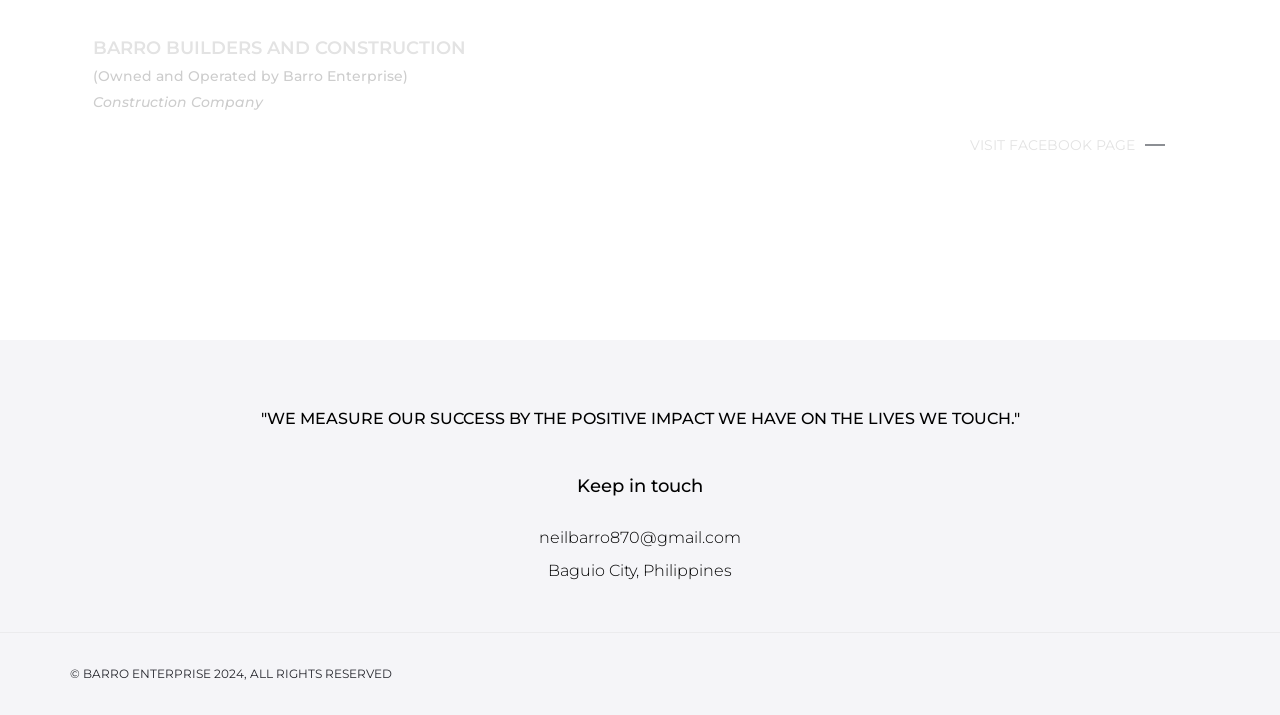
==== commit 741d3f89: "Update index.html" ====
--- a/index.html
+++ b/index.html
@@ -54,7 +54,7 @@
                     <br>
                     <h1>BARRO ENTERPRISE</h1>
                     <p>Crafting Excellence, Building Dreams Brick by Brick</p>
-                    <a href="#" class="btn btn-border">Contact Us</a>
+                    <a href=https://www.facebook.com/NarcisoBarroEnt class="btn btn-border">Contact Us</a>
                     <a href="#" class="btn btn-border">View Projects</a>
                 </div><!-- /.hero-text -->
             </div><!-- /.hero-content -->
@@ -67,10 +67,10 @@
                     </div>
                     <div class="projects">
                         <article class="blog-post">
-                            <a href=https://narcisobarroenterprise.com />
+                            <a href=https://www.facebook.com/STAINLESSWORLDph/>
                             </a>
                             <div class="post-content">
-                                <h3 class="post-title"><a href=https://narcisobarroenterprise.com />Stainlessworld<sup><em>TM</em></sup></a></h3>
+                                <h3 class="post-title"><a href=https://www.facebook.com/STAINLESSWORLDph/>Stainlessworld<sup><em>TM</em></sup></a></h3>
                                 <h5>(Owned and Operated by Barro Enterprise)</h5>
                                     <h5><i>Stainless Steel and Metal Fabrication</i></h5>
                                 <p></p>
@@ -80,10 +80,10 @@
                             </div><!-- /.post-content -->
                         </article><!-- /.blog-post -->
                          <article class="blog-post">
-                            <a href=https://narcisobarroenterprise.com />
+                            <a href=https://www.facebook.com/NarcisoBarroEnt/>
                             </a>
                             <div class="post-content">
-                                <h3 class="post-title"><a href=https://narcisobarroenterprise.com />BARRO KITCHENS<sup><em>TM</em></sup></a></h3>
+                                <h3 class="post-title"><a href=https://www.facebook.com/NarcisoBarroEnt/>BARRO KITCHENS<sup><em>TM</em></sup></a></h3>
                                 <h5>(Owned and Operated by Barro Enterprise)</h5>
                                     <h5><i>Kitchen Equipment, Commercial and Industrial Machines</i></h5>
                                 <p></p>
@@ -93,15 +93,15 @@
                             </div><!-- /.post-content -->
                         </article><!-- /.blog-post -->
                          <article class="blog-post">
-                            <a href=https://narcisobarroenterprise.com />
+                            <a href=""/>
                             </a>
                             <div class="post-content">
-                                <h3 class="post-title"><a href=https://narcisobarroenterprise.com />BARRO BUILDERS AND CONSTRUCTION</a></h3>
+                                <h3 class="post-title"><a href="#">BARRO BUILDERS AND CONSTRUCTION</a></h3>
                                 <h5>(Owned and Operated by Barro Enterprise)</h5>
                                     <h5><i>Construction Company</i></h5>
                                 <p></p>
                                 <div class="text-right">
-                                    <a class="read-more" href=https://narcisobarroenterprise.com />Visit Facebook Page</a>
+                                    <a class="read-more" href="#"/>Visit Facebook Page</a>
                                 </div>
                             </div><!-- /.post-content -->
                         </article><!-- /.blog-post -->
--- a/assets/css/styleindex.css
+++ b/assets/css/styleindex.css
@@ -796,7 +796,7 @@
       rgba(0, 0, 0, 0.5)
     ),
 
-    url(../img/bgbe2.jpeg) no-repeat center / cover; 
+    url(../img/bgbe3.jpeg) no-repeat center / cover; 
     background-attachment: fixed;
 }
 
@@ -1669,4 +1669,4 @@
 
 #toc_container li, #toc_container ul, #toc_container ul li{
     list-style: outside none none !important;
-}+}
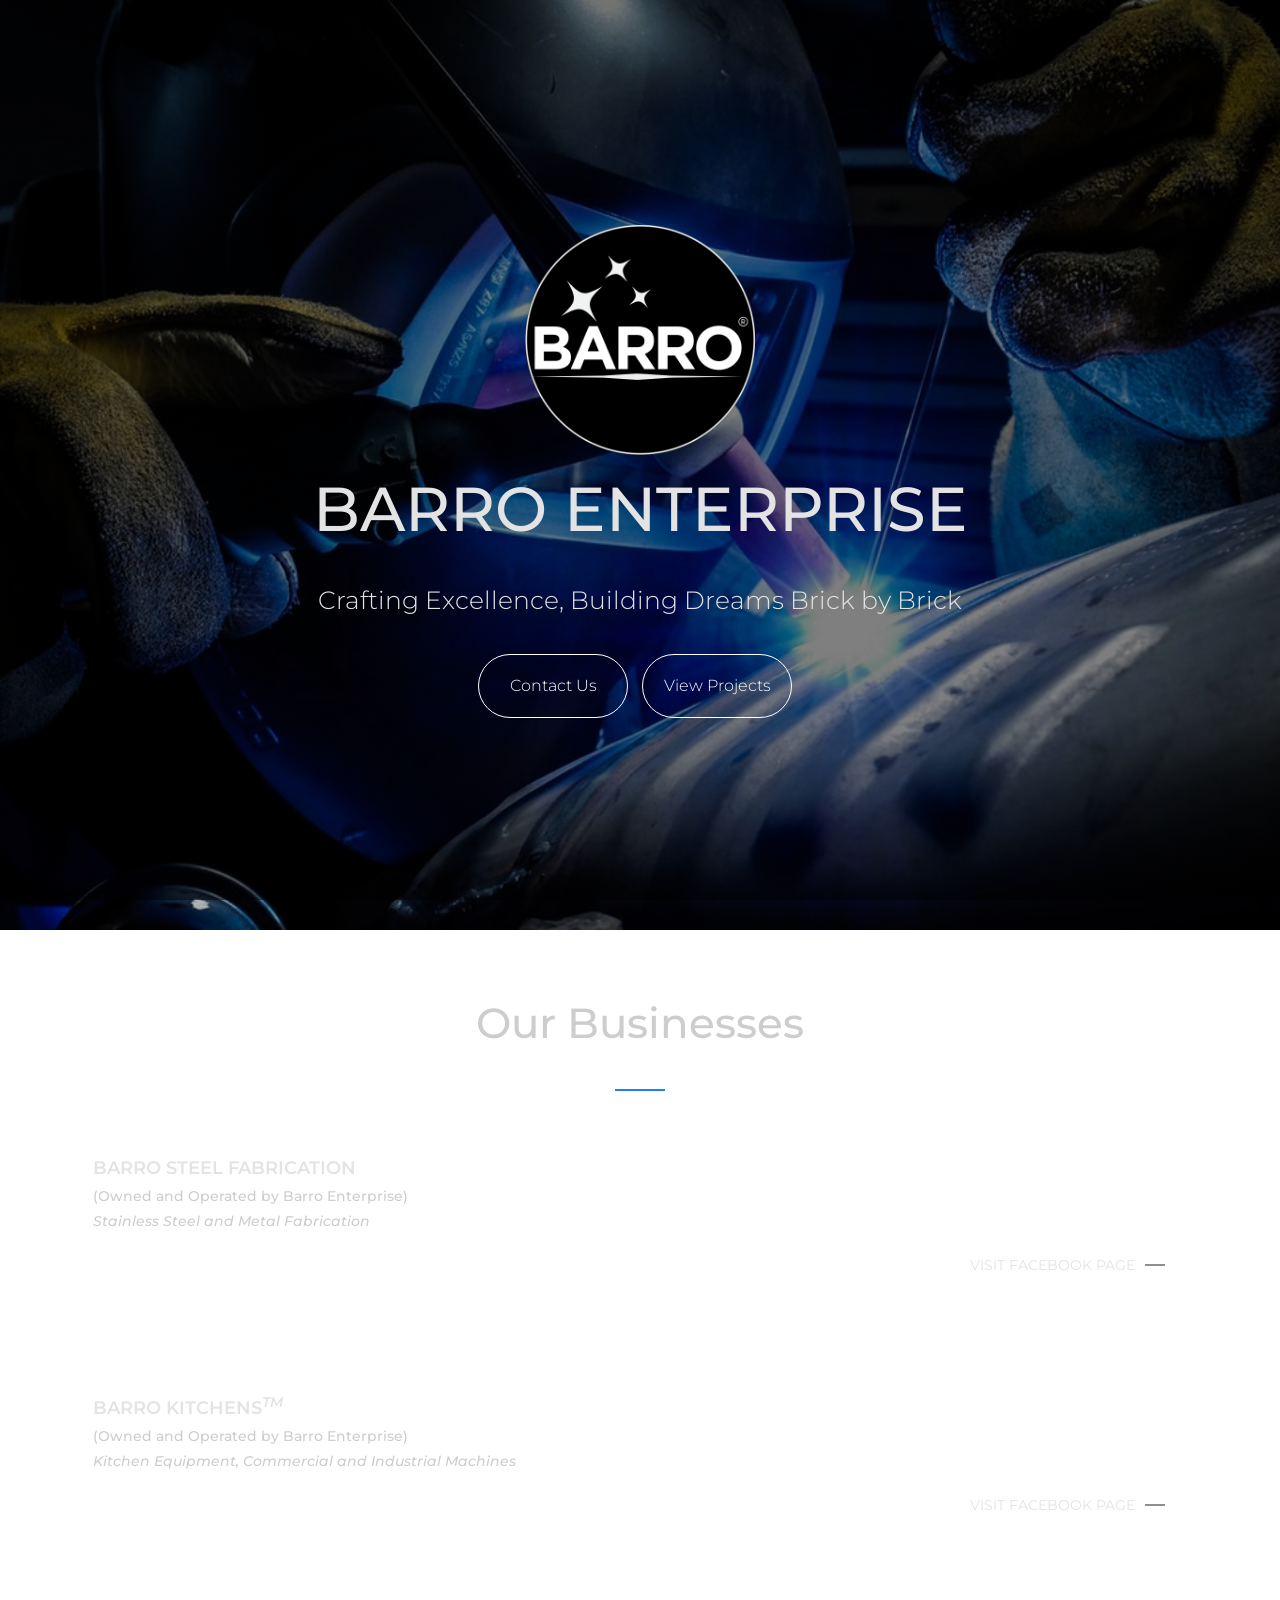
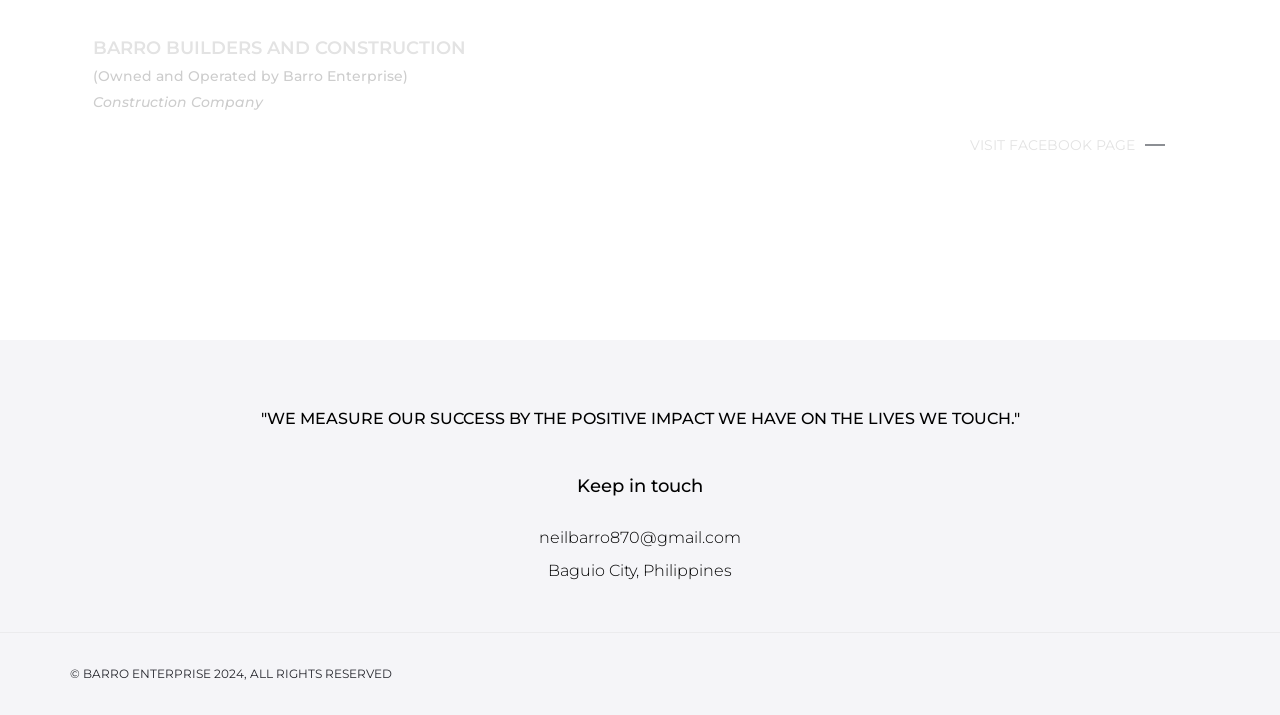
==== commit 5cbe5bc3: "Update index.html" ====
--- a/index.html
+++ b/index.html
@@ -70,7 +70,7 @@
                             <a href=https://www.facebook.com/STAINLESSWORLDph/>
                             </a>
                             <div class="post-content">
-                                <h3 class="post-title"><a href=https://www.facebook.com/STAINLESSWORLDph/>Stainlessworld<sup><em>TM</em></sup></a></h3>
+                                <h3 class="post-title"><a href=https://www.facebook.com/STAINLESSWORLDph/>BARRO STEEL FABRICATION</a></h3>
                                 <h5>(Owned and Operated by Barro Enterprise)</h5>
                                     <h5><i>Stainless Steel and Metal Fabrication</i></h5>
                                 <p></p>
@@ -93,15 +93,15 @@
                             </div><!-- /.post-content -->
                         </article><!-- /.blog-post -->
                          <article class="blog-post">
-                            <a href=""/>
+                            <a href=https://www.facebook.com/profile.php?id=61561599412416/>
                             </a>
                             <div class="post-content">
-                                <h3 class="post-title"><a href="#">BARRO BUILDERS AND CONSTRUCTION</a></h3>
+                                <h3 class="post-title"><a href=https://www.facebook.com/profile.php?id=61561599412416>BARRO BUILDERS AND CONSTRUCTION</a></h3>
                                 <h5>(Owned and Operated by Barro Enterprise)</h5>
                                     <h5><i>Construction Company</i></h5>
                                 <p></p>
                                 <div class="text-right">
-                                    <a class="read-more" href="#"/>Visit Facebook Page</a>
+                                    <a class="read-more" href=https://www.facebook.com/profile.php?id=61561599412416/>Visit Facebook Page</a>
                                 </div>
                             </div><!-- /.post-content -->
                         </article><!-- /.blog-post -->
